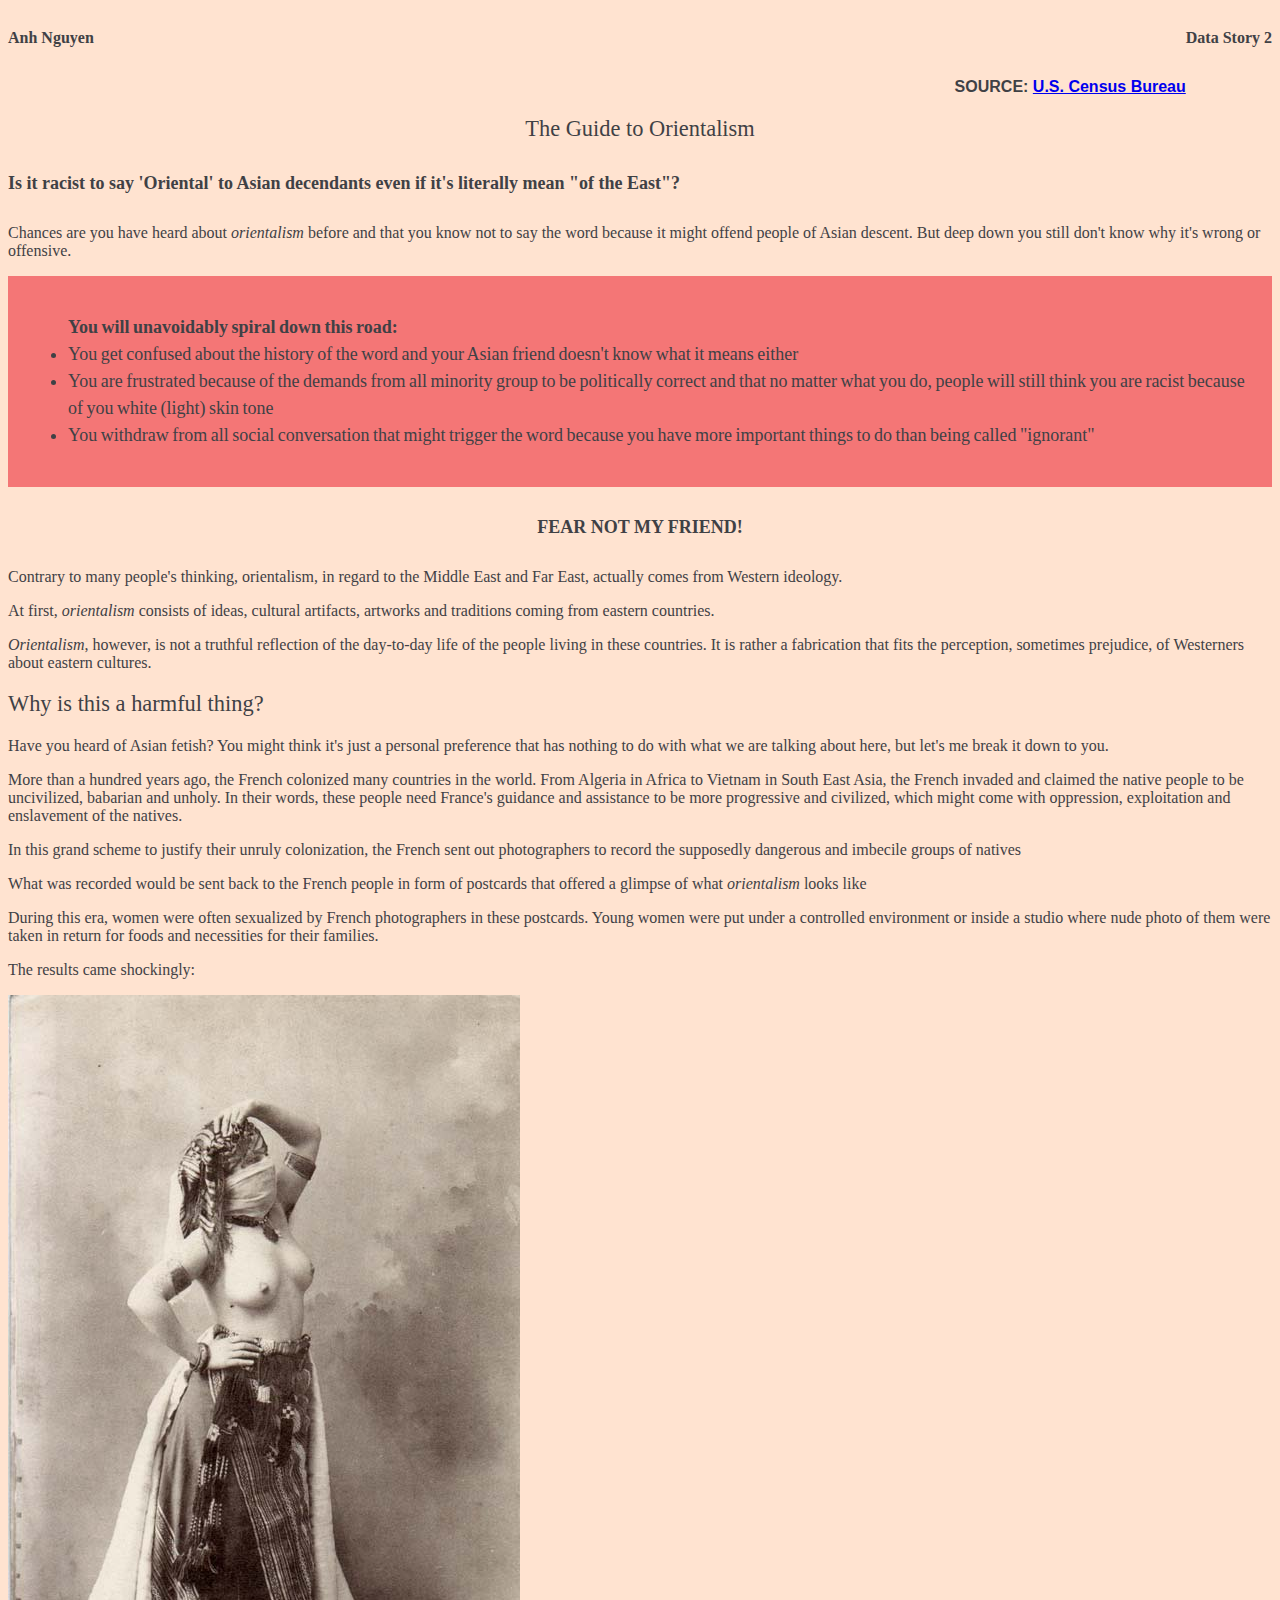
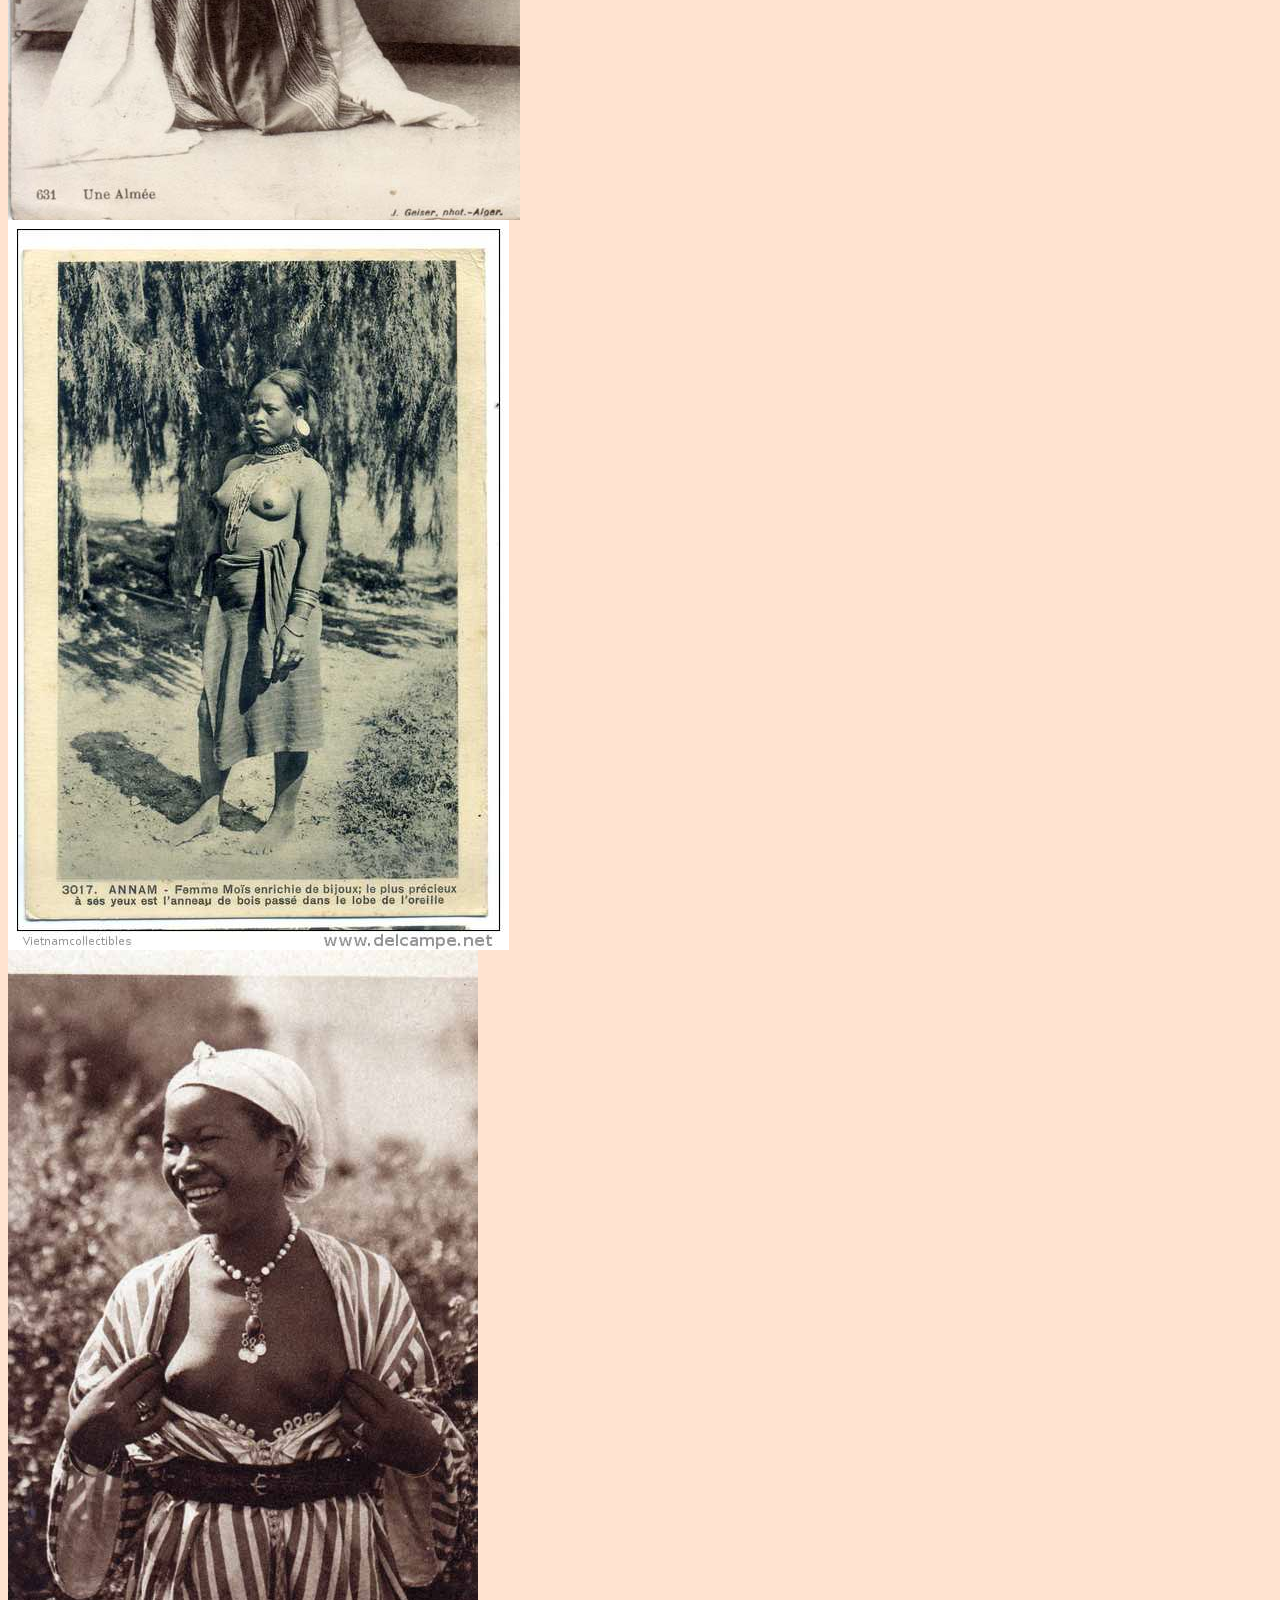
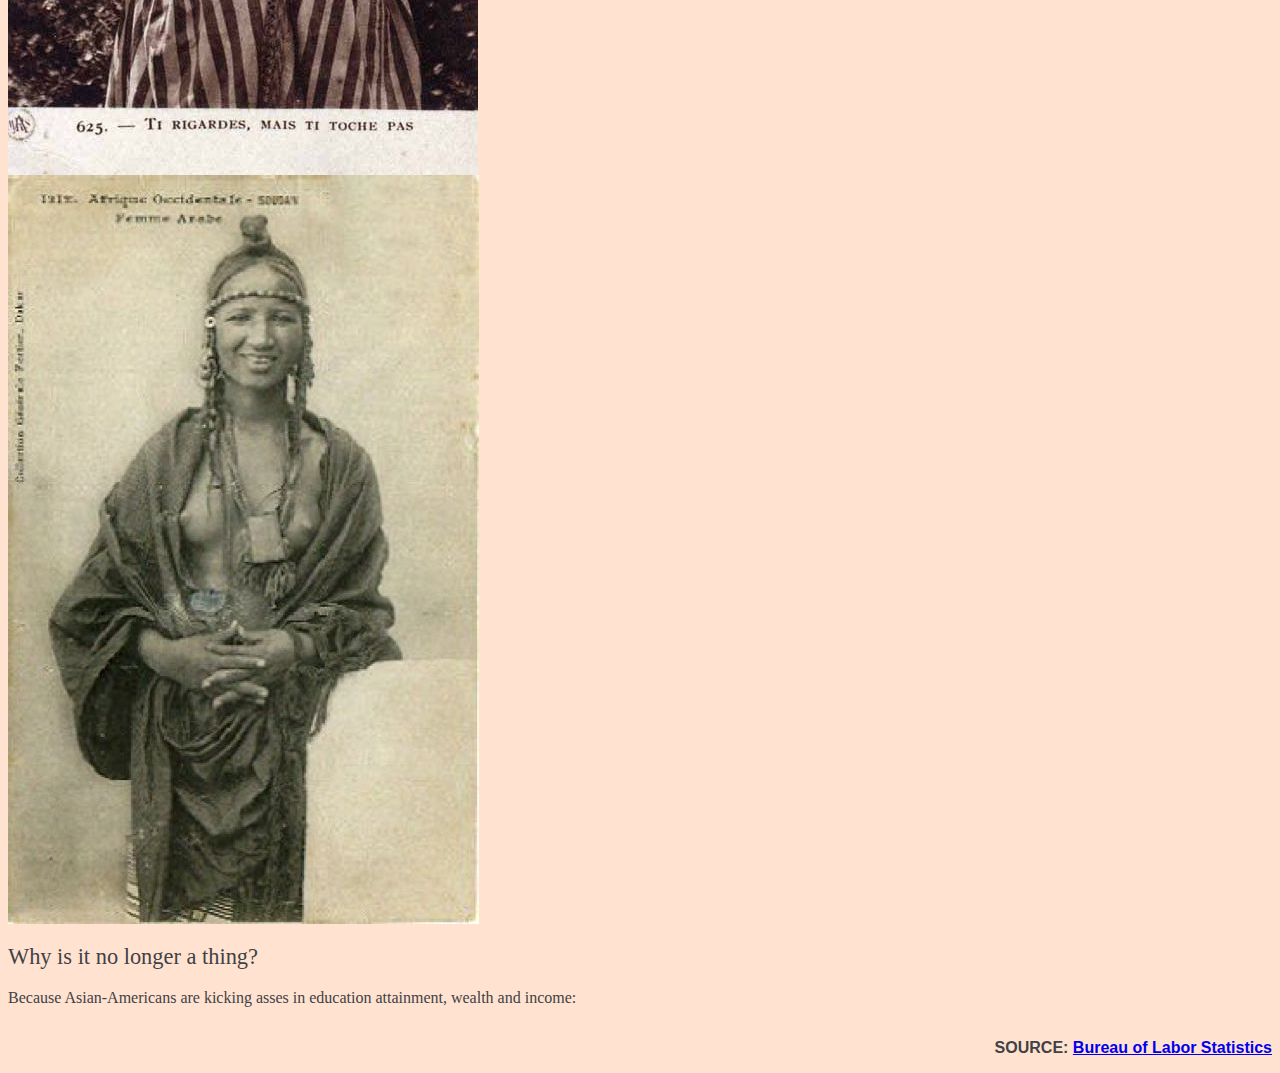
==== data-story-2/index.html @ 0399ee19 "Add files via upload" ====
<head> 
	<title>Anh's Data Story 2</title>
<script src="https://code.jquery.com/jquery-3.1.1.min.js"></script>
<script src="https://code.highcharts.com/highcharts.js"></script>
<script src="https://code.highcharts.com/highcharts-more.js"></script>
<script src="https://code.highcharts.com/modules/exporting.js"></script>

	<style>
		body {
			color: #3f4145;
			background-color: #ffe3d0;}
		h2 {font-family:"Menlo-Regular";
			font-size:1.4em;
			font-weight:500;
			line-height: 28px;}
		ul {font-family:Georgia;
			font-size:18px;
			line-height: 1.5em;
			word-spacing:-1px;}
		.block1 {background-color: #f47676;
				clear:both;
				padding:20px;
				font-size:15px;}
		h5 {font-family:"Menlo-Regular";
			font-size:18px;}
		#byline {float:left;
				margin-top: 0}
		#assignment {float:right;
					margin-top: 0}
		#headline-subhead {
			font-family: "Menlo-Regular"
			padding:10px;

		},
		
		p h4 {font-family: "Menlo-Regular"}
		.source {
			font-family: Arial;
			font-size:16px;
			font-weight: 800;
			float:right;
		},


	</style>
</head>
<body>
	<div id="byline">
		<h4>Anh Nguyen</h4></div>
	<div id="assignment">
		<h4>Data Story 2</h4></div>
	<br>
	<br>
	<div id="chart03"></div>
	<br>
		<p class="source">SOURCE: <a href="https://www.census.gov/prod/cen2010/briefs/c2010br-11.pdf">U.S. Census Bureau</a><p>
	<br>
	<div id="headline-subhead">
		<h2 align="center">The Guide to Orientalism</h2>
		<h5>Is it racist to say 'Oriental' to Asian decendants even if it's literally mean "of the East"?</h5></div>
	<div class="opening"> 
	<p>Chances are you have heard about <i>orientalism</i> before and that you know not to say the word because it might offend people of Asian descent. But deep down you still don't know why it's wrong or offensive.</p></div>
	<div id="chart01">
	</div>
	<div>
		<!--<img src="image/image1.png" width="150" height="150"/></div>--></div>
	
	<!--Chart01 about the make-ups of Asian Americans in the US in 2011 and 2050-->
	<script>
		$(function() {
			var myChart = Highcharts.chart('chart01',{
				chart: {
					polar: true,
					type: 'line',
					backgroundColor: '#ffe3d0',
					align: 'center',
				},
				title: {
					text: 'U.S. Asian-American Population',
					x: -80,
					align: 'center',
					style: {
					fontFamily: 'Menlo-Regular',
					color:'#3f4145',}
				},

				pane: {
					size: '80%'
				},
				xAxis: {
					gridLineColor: '#d87836',
					categories: ['Chinese', 'Filipino','Indian','Vietnamese','Korean','Japanese'],
					tickmarkPlacement: 'on',
					lineWidth:0,
				},
				yAxis: {
					gridLineColor: '#d87836',
					gridLineInterpolation: 'polygon',
					lineWidth: 0,
					min: 0,
				},
				tooltip: {
					shared: true,
					
				},
				legend: {
					align: 'right',
					verticalAlign: 'top',
					y: 70,
					layout: 'vertical'
				},

				credits: {
					enabled:false
				},

				exporting: {
					enabled:false
				},

				series: [{
					name: '2011',
					data: [4010114, 3416840,3183063,1737433,1706822,1304286],
					pointPlacement:'on'},

					{
					name: '2000',
					data: [2700000,2400000,1900000,1200000,1200000,1100000]	
					
					}],


				})})
		</script>


		<script>
		$(function () {

		var myChart03 = Highcharts.chart('chart03', {
    chart: {
        type: 'column',
        backgroundColor: '#ffe3d0',
    },
    title: {
        text: 'U.S. Population Projection 2060',
        style: {
        	fontFamily: 'Menlo-Regular',
			color:'#3f4145',
        }
    },
    xAxis: {
        categories: ['2014', '2060']
    },
    yAxis: {
        min: 0,
        title: {
            text: 'U.S. Demographics',
            max: 100,
            min: 0,
        },
        stackLabels: {
            enabled: true,
            style: {
                fontWeight: 'bold',
                color: (Highcharts.theme && Highcharts.theme.textColor) || 'gray'
            }
        }
    },
    legend: {
        align: 'right',
        x: -30,
        verticalAlign: 'top',
        y: 25,
        floating: true,
        backgroundColor: (Highcharts.theme && Highcharts.theme.background2) || '#ffe3d0',
        borderColor: '#CCC',
        borderWidth: 1,
        shadow: false
    },
    tooltip: {
        headerFormat: '<b>{point.x}</b><br/>',
        pointFormat: '{series.name}: {point.y}<br/>Total: {point.stackTotal}'
    },
    plotOptions: {
        column: {
            stacking: 'normal',
            dataLabels: {
                enabled: true,
                color: (Highcharts.theme && Highcharts.theme.dataLabelsColor) || 'white'
            }
        }
    },
    credits: {
					enabled:false
				},

				exporting: {
					enabled:false
				},
    series: [{
        name: 'White',
        data: [62.2, 43.6]
    }, {
        name: 'Black',
        data: [13.2,14.3]
    }, {
        name: 'Asian',
        data: [5.4,9.3]
    }, {
    	name: 'Hispanic',
    	data: [15.3,24.9]
    }, {
    	name: 'Others',
    	data: [3.9,7.9]
    }]
})});
		
	</script>

	<div class="block1">
	<ul> <strong>You will unavoidably spiral down this road:</strong>
		<li>You get confused about the history of the word and your Asian friend doesn't know what it means either</li>
		<li>You are frustrated because of the demands from all minority group to be politically correct and that no matter what you do, people will still think you are racist because of you white (light) skin tone</li>
		<li>You withdraw from all social conversation that might trigger the word because you have more important things to do than being called "ignorant"</li>
	</ul></div>
	<h5 align="center">FEAR NOT MY FRIEND!</h5>
	<p>Contrary to many people's thinking, orientalism, in regard to the Middle East and Far East, actually comes from Western ideology.<p>
	<div class="map"></div>
	<p>At first, <i>orientalism</i> consists of ideas, cultural artifacts, artworks and traditions coming from eastern countries.</p>
	<p><i>Orientalism</i>, however, is not a truthful reflection of the day-to-day life of the people living in these countries. It is rather a fabrication that fits the perception, sometimes prejudice, of Westerners about eastern cultures.</p>
	<h2>Why is this a harmful thing?</h2>
	<p>Have you heard of Asian fetish? You might think it's just a personal preference that has nothing to do with what we are talking about here, but let's me break it down to you.</p>
	<p>More than a hundred years ago, the French colonized many countries in the world. From Algeria in Africa to Vietnam in South East Asia, the French invaded and claimed the native people to be uncivilized, babarian and unholy. In their words, these people need France's guidance and assistance to be more progressive and civilized, which might come with oppression, exploitation and enslavement of the natives.</p>
	<p>In this grand scheme to justify their unruly colonization, the French sent out photographers to record the supposedly dangerous and imbecile groups of natives</p>
	<p>What was recorded would be sent back to the French people in form of postcards that offered a glimpse of what <i>orientalism</i> looks like</p>
	<p>During this era, women were often sexualized by French photographers in these postcards. Young women were put under a controlled environment or inside a studio where nude photo of them were taken in return for foods and necessities for their families.</p>
	<p>The results came shockingly:</p>
	<div id="photo1">
		<img src="image/image01.jpg"/>
	</div>
	<div id="photo2">
		<img src="image/image02.jpg"/>
	</div>
	<div id="photo3">
		<image src="image/image03.jpg"/>
	</div>
	<div id="photo4">
		<image src="image/image04.jpg"/>
	</div>
	<h2>Why is it no longer a thing?</h2>
	<p>Because Asian-Americans are kicking asses in education attainment, wealth and income:</p>
	<div id="chart02"></div>
	<script>
		$(function () {
			var myChart02 = Highcharts.chart('chart02', {
				chart: {
					zoomType: 'xy',
					backgroundColor: '#ffe3d0',
				},
				title: {
					text: ' Median weekly earnings of full-time wage and salary workers, 2015-2016 annual averages & poverty rate by race group',
					style: {
					fontFamily: 'Menlo-Regular',
					color:'#3f4145',}
				},
				subtitle: {
					text: 'Souce: Bureau of Labor Statistics',
				},
				xAxis: [{
					categories: ['White', 'Black', 'Asian', 'Hispanic'],
					crosshair: true,
				}], 
				yAxis: [{//Prime yAxis
					labels: {
						format: '{value}%', 
						style: {
							color: Highcharts.getOptions().colors[1]
						}
					}, 
						title: {
							text: 'Poverty rate',
							
					}
					},

					{//Secondary Axis
					title: {
						text: 'Income',
					},
					labels: {
						format: '$$${value}',
						style: {
							color: Highcharts.getOptions().colors[0]
						}
					},
					opposite: true,
					}],
					tooltip: { 
						shared: true,
					},
					legend: {
						layout: 'vertical',
						align: 'left',
						x: 120,
						verticalAlign: 'top',
						y: 100,
						floating: true,
						backbroundColor: (Highcharts.theme && Highcharts.theme.legendBackgroundColor)||'#ffffff'
					},
					credits: {
					enabled:false
				},

				exporting: {
					enabled:false
				},
					series: [{
						name: 'Income',
						type: 'column',
						yAxis: 1,
						data: [835,641,993,604],
						tooltip: {
							valuePrefix: '$',
						}
					},{
						name: 'Poverty rate',
						type: 'spline',
						data: [9.4,25.8,12.5,25.3],
						tooltip: {
							valueSuffix: '%',
						}
					}]

				})
			
		})
	</script>
<p class="source">SOURCE: <a href="https://www.bls.gov/news.release/union2.t02.htm">Bureau of Labor Statistics</a></p>


	






</body>
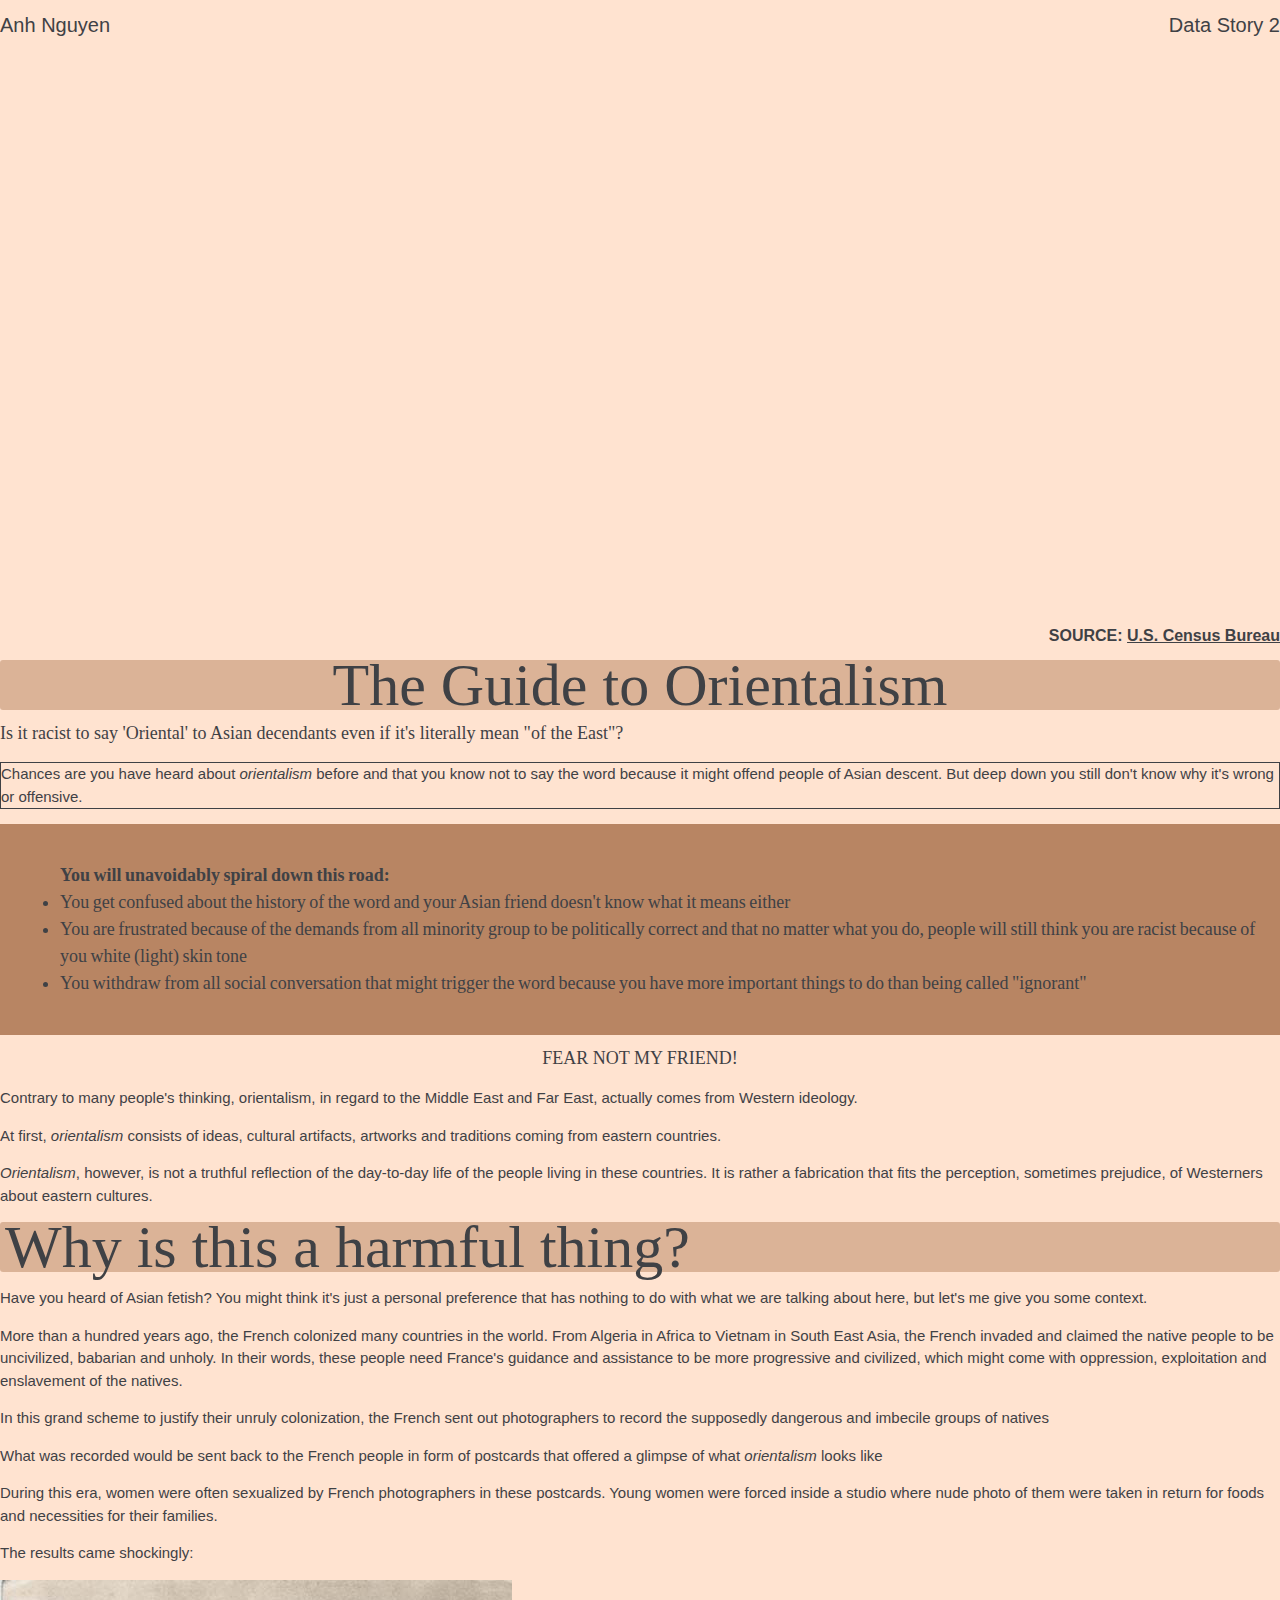
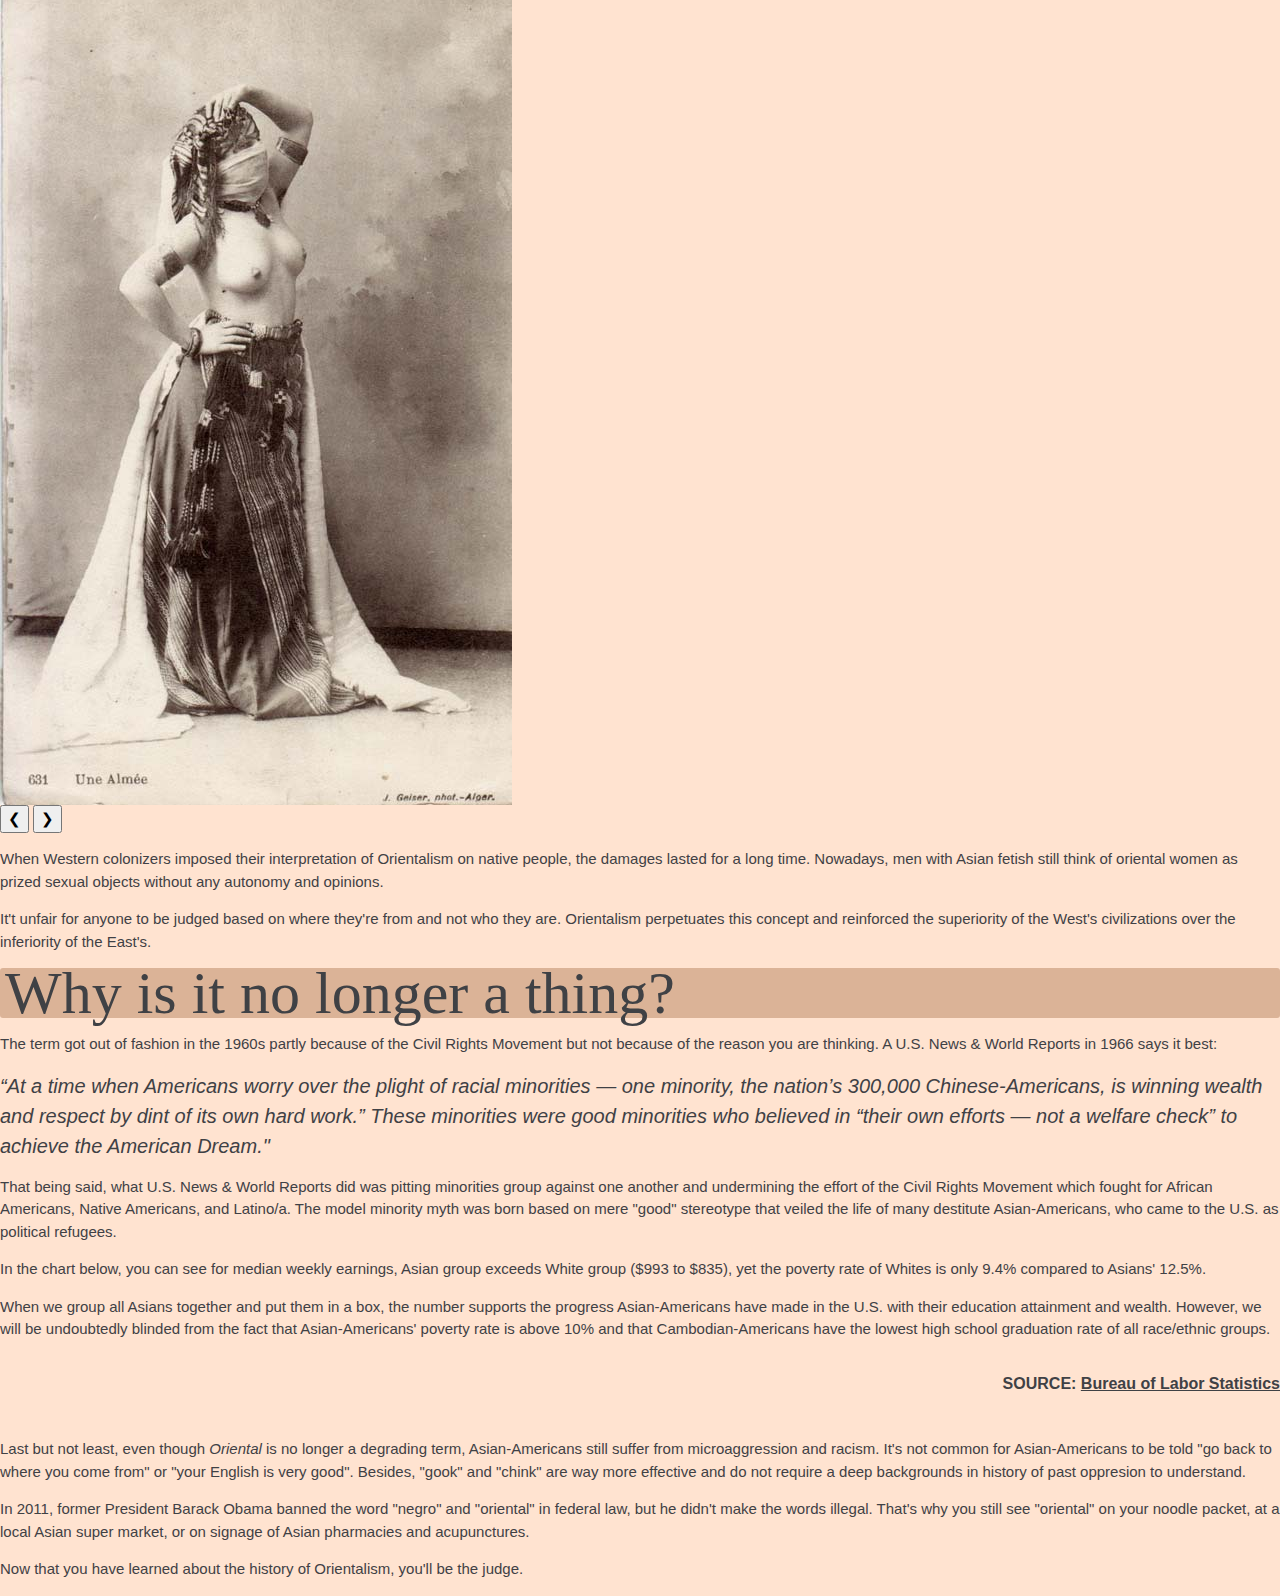
==== commit be527dd6: "Final version" ====
--- a/data-story-2/index.html
+++ b/data-story-2/index.html
@@ -5,19 +5,25 @@
 <script src="https://code.highcharts.com/highcharts-more.js"></script>
 <script src="https://code.highcharts.com/modules/exporting.js"></script>
 
+<meta name="viewport" content="width=device-width, initial-scale=1">
+<link rel="stylesheet" href="https://www.w3schools.com/w3css/4/w3.css">
+
 	<style>
 		body {
 			color: #3f4145;
 			background-color: #ffe3d0;}
 		h2 {font-family:"Menlo-Regular";
-			font-size:1.4em;
+			font-size:4em;
 			font-weight:500;
-			line-height: 28px;}
+			line-height: 40px;
+			background-color:#dbb397;
+			padding:5px;border-radius:3px;
+			}
 		ul {font-family:Georgia;
 			font-size:18px;
 			line-height: 1.5em;
 			word-spacing:-1px;}
-		.block1 {background-color: #f47676;
+		.block1 {background-color: #b88563;
 				clear:both;
 				padding:20px;
 				font-size:15px;}
@@ -28,10 +34,13 @@
 		#assignment {float:right;
 					margin-top: 0}
 		#headline-subhead {
-			font-family: "Menlo-Regular"
-			padding:10px;
+			font-family: "Menlo-Regular";
 
 		},
+		.mySlides {
+			width:40%;
+			align-content: center;
+		}
 		
 		p h4 {font-family: "Menlo-Regular"}
 		.source {
@@ -51,7 +60,9 @@
 		<h4>Data Story 2</h4></div>
 	<br>
 	<br>
-	<div id="chart03"></div>
+	<div id="chart03", style="min-width: 40%; height: 60%; margin: 0 auto">
+		
+	</div>
 	<br>
 		<p class="source">SOURCE: <a href="https://www.census.gov/prod/cen2010/briefs/c2010br-11.pdf">U.S. Census Bureau</a><p>
 	<br>
@@ -59,8 +70,8 @@
 		<h2 align="center">The Guide to Orientalism</h2>
 		<h5>Is it racist to say 'Oriental' to Asian decendants even if it's literally mean "of the East"?</h5></div>
 	<div class="opening"> 
-	<p>Chances are you have heard about <i>orientalism</i> before and that you know not to say the word because it might offend people of Asian descent. But deep down you still don't know why it's wrong or offensive.</p></div>
-	<div id="chart01">
+	<p class="right", style="border: 1px solid">Chances are you have heard about <i>orientalism</i> before and that you know not to say the word because it might offend people of Asian descent. But deep down you still don't know why it's wrong or offensive.</p></div>
+	<div id="chart01", class="left">
 	</div>
 	<div>
 		<!--<img src="image/image1.png" width="150" height="150"/></div>--></div>
@@ -73,7 +84,6 @@
 					polar: true,
 					type: 'line',
 					backgroundColor: '#ffe3d0',
-					align: 'center',
 				},
 				title: {
 					text: 'U.S. Asian-American Population',
@@ -143,7 +153,7 @@
         backgroundColor: '#ffe3d0',
     },
     title: {
-        text: 'U.S. Population Projection 2060',
+        text: 'U.S. Demographics Projection 2014-2060',
         style: {
         	fontFamily: 'Menlo-Regular',
 			color:'#3f4145',
@@ -155,7 +165,7 @@
     yAxis: {
         min: 0,
         title: {
-            text: 'U.S. Demographics',
+            text: '%',
             max: 100,
             min: 0,
         },
@@ -224,32 +234,54 @@
 		<li>You are frustrated because of the demands from all minority group to be politically correct and that no matter what you do, people will still think you are racist because of you white (light) skin tone</li>
 		<li>You withdraw from all social conversation that might trigger the word because you have more important things to do than being called "ignorant"</li>
 	</ul></div>
-	<h5 align="center">FEAR NOT MY FRIEND!</h5>
+	<h5 align="center", style="padding:12px background-color:#ffe3d0",>FEAR NOT MY FRIEND!</h5>
 	<p>Contrary to many people's thinking, orientalism, in regard to the Middle East and Far East, actually comes from Western ideology.<p>
 	<div class="map"></div>
 	<p>At first, <i>orientalism</i> consists of ideas, cultural artifacts, artworks and traditions coming from eastern countries.</p>
 	<p><i>Orientalism</i>, however, is not a truthful reflection of the day-to-day life of the people living in these countries. It is rather a fabrication that fits the perception, sometimes prejudice, of Westerners about eastern cultures.</p>
 	<h2>Why is this a harmful thing?</h2>
-	<p>Have you heard of Asian fetish? You might think it's just a personal preference that has nothing to do with what we are talking about here, but let's me break it down to you.</p>
+	<p>Have you heard of Asian fetish? You might think it's just a personal preference that has nothing to do with what we are talking about here, but let's me give you some context.</p>
 	<p>More than a hundred years ago, the French colonized many countries in the world. From Algeria in Africa to Vietnam in South East Asia, the French invaded and claimed the native people to be uncivilized, babarian and unholy. In their words, these people need France's guidance and assistance to be more progressive and civilized, which might come with oppression, exploitation and enslavement of the natives.</p>
 	<p>In this grand scheme to justify their unruly colonization, the French sent out photographers to record the supposedly dangerous and imbecile groups of natives</p>
 	<p>What was recorded would be sent back to the French people in form of postcards that offered a glimpse of what <i>orientalism</i> looks like</p>
-	<p>During this era, women were often sexualized by French photographers in these postcards. Young women were put under a controlled environment or inside a studio where nude photo of them were taken in return for foods and necessities for their families.</p>
+	<p>During this era, women were often sexualized by French photographers in these postcards. Young women were forced inside a studio where nude photo of them were taken in return for foods and necessities for their families.</p>
 	<p>The results came shockingly:</p>
-	<div id="photo1">
-		<img src="image/image01.jpg"/>
-	</div>
-	<div id="photo2">
-		<img src="image/image02.jpg"/>
-	</div>
-	<div id="photo3">
-		<image src="image/image03.jpg"/>
-	</div>
-	<div id="photo4">
-		<image src="image/image04.jpg"/>
-	</div>
+	
+		<img class="mySlides" src="image/image01.jpg"/>
+		<img class="mySlides" src="image/image02.jpg"/>
+		<img class="mySlides" src="image/image03.jpg"/>
+		<img class="mySlides" src="image/image04.jpg"/>
+	
+	<button class="button-left" onclick="plusDivs(-1)">&#10094;</button>
+<button class="button-right" onclick="plusDivs(+1)">&#10095;</button>
+<script>
+	var slideIndex = 1;
+showDivs(slideIndex);
+
+function plusDivs(n) {
+    showDivs(slideIndex += n);
+}
+
+function showDivs(n) {
+    var i;
+    var x = document.getElementsByClassName("mySlides");
+    if (n > x.length) {slideIndex = 1} 
+    if (n < 1) {slideIndex = x.length} ;
+    for (i = 0; i < x.length; i++) {
+        x[i].style.display = "none"; 
+    }
+    x[slideIndex-1].style.display = "block"; 
+}
+
+</script>
+<p>When Western colonizers imposed their interpretation of Orientalism on native people, the damages lasted for a long time. Nowadays, men with Asian fetish still think of oriental women as prized sexual objects without any autonomy and opinions.<p>
+<p>It't unfair for anyone to be judged based on where they're from and not who they are. Orientalism perpetuates this concept and reinforced the superiority of the West's civilizations over the inferiority of the East's.</p>
 	<h2>Why is it no longer a thing?</h2>
-	<p>Because Asian-Americans are kicking asses in education attainment, wealth and income:</p>
+	<p>The term got out of fashion in the 1960s partly because of the Civil Rights Movement but not because of the reason you are thinking. A U.S. News & World Reports in 1966 says it best:</p>
+	<h4><i>“At a time when Americans worry over the plight of racial minorities — one minority, the nation’s 300,000 Chinese-Americans, is winning wealth and respect by dint of its own hard work.” These minorities were good minorities who believed in “their own efforts — not a welfare check” to achieve the American Dream."</i></h4>
+	<p>That being said, what U.S. News & World Reports did was pitting minorities group against one another and undermining the effort of the Civil Rights Movement which fought for African Americans, Native Americans, and Latino/a. The model minority myth was born based on mere "good" stereotype that veiled the life of many destitute Asian-Americans, who came to the U.S. as political refugees.</p>
+	<p>In the chart below, you can see for median weekly earnings, Asian group exceeds White group ($993 to $835), yet the poverty rate of Whites is only 9.4% compared to Asians' 12.5%.</p>
+	<p>When we group all Asians together and put them in a box, the number supports the progress Asian-Americans have made in the U.S. with their education attainment and wealth. However, we will be undoubtedly blinded from the fact that Asian-Americans' poverty rate is above 10% and that Cambodian-Americans have the lowest high school graduation rate of all race/ethnic groups. 
 	<div id="chart02"></div>
 	<script>
 		$(function () {
@@ -337,7 +369,12 @@
 		})
 	</script>
 <p class="source">SOURCE: <a href="https://www.bls.gov/news.release/union2.t02.htm">Bureau of Labor Statistics</a></p>
-
+<br>
+<br>
+<br>
+<p>Last but not least, even though <i>Oriental</i> is no longer a degrading term, Asian-Americans still suffer from microaggression and racism. It's not common for Asian-Americans to be told "go back to where you come from" or "your English is very good". Besides, "gook" and "chink" are way more effective and do not require a deep backgrounds in history of past oppresion to understand.</p>
+<p>In 2011, former President Barack Obama banned the word "negro" and "oriental" in federal law, but he didn't make the words illegal. That's why you still see "oriental" on your noodle packet, at a local Asian super market, or on signage of Asian pharmacies and acupunctures.</p>
+<p> Now that you have learned about the history of Orientalism, you'll be the judge.</p>
 
 	
 
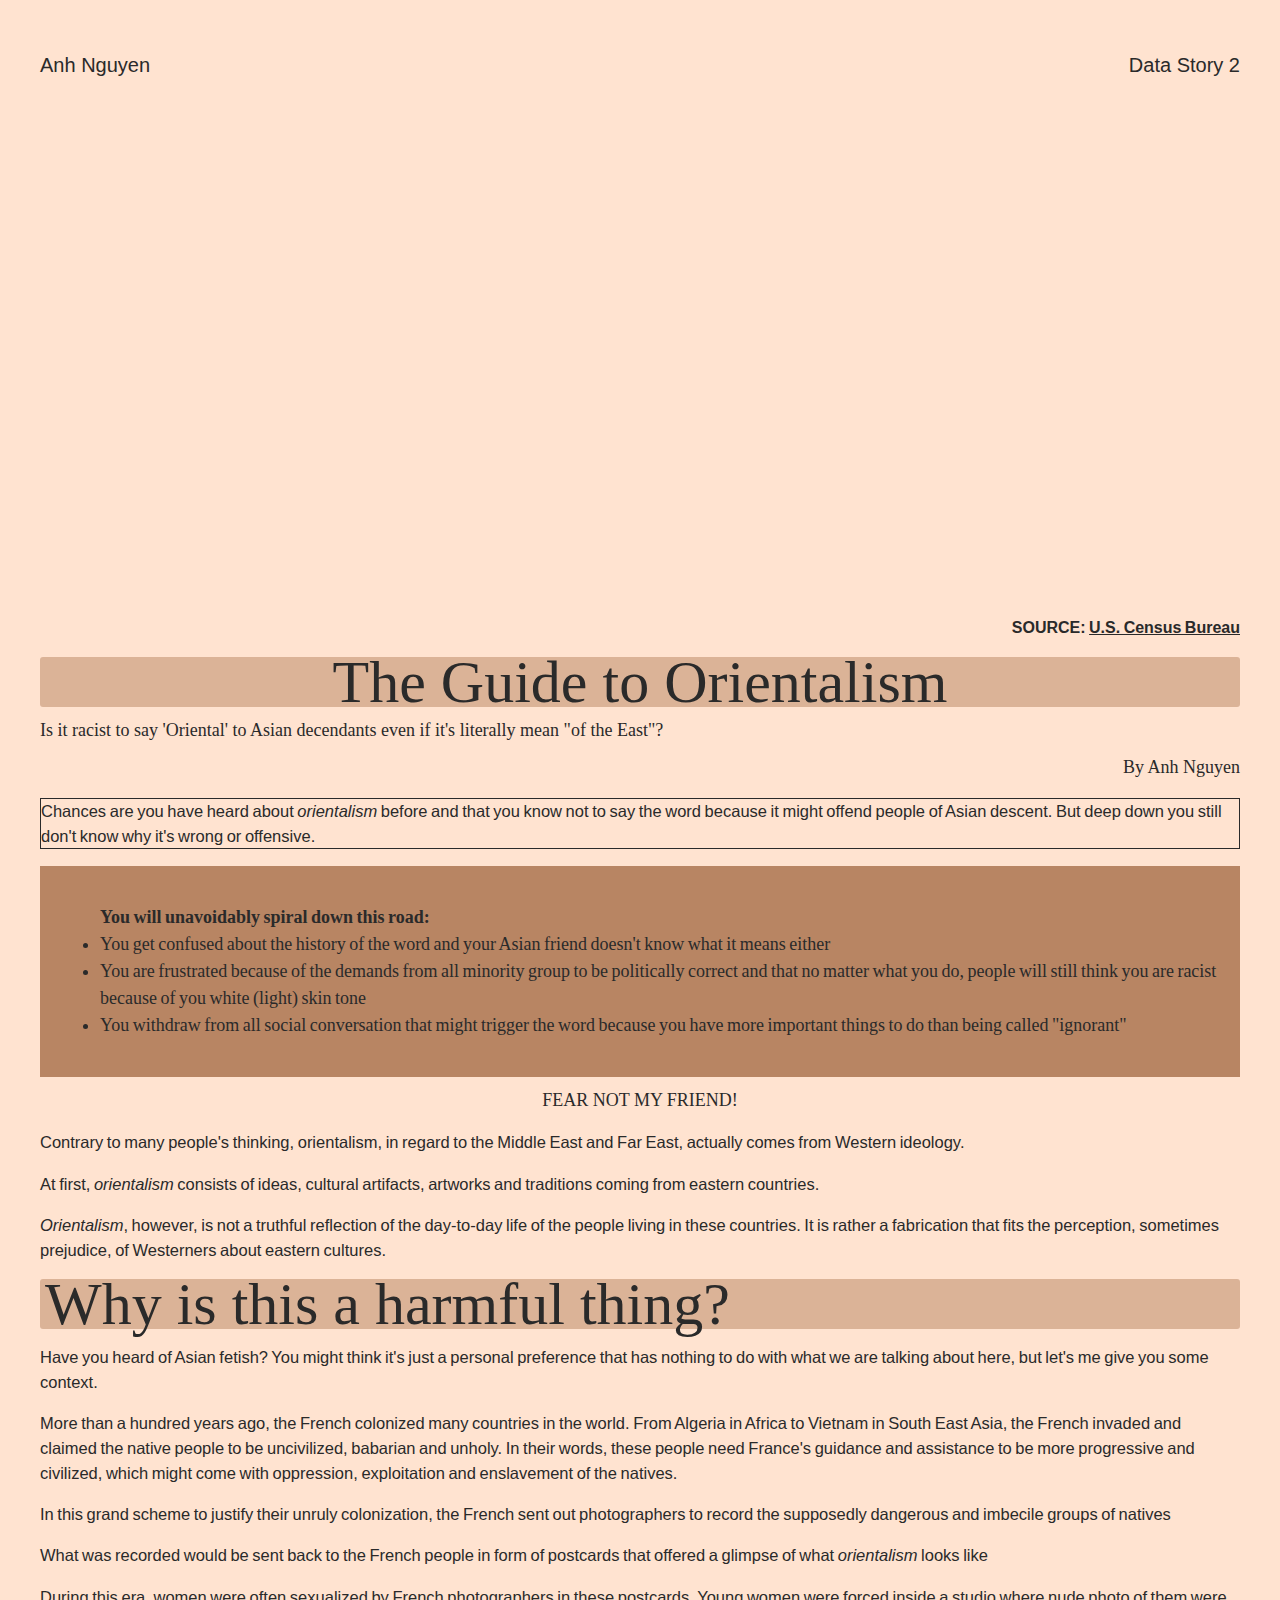
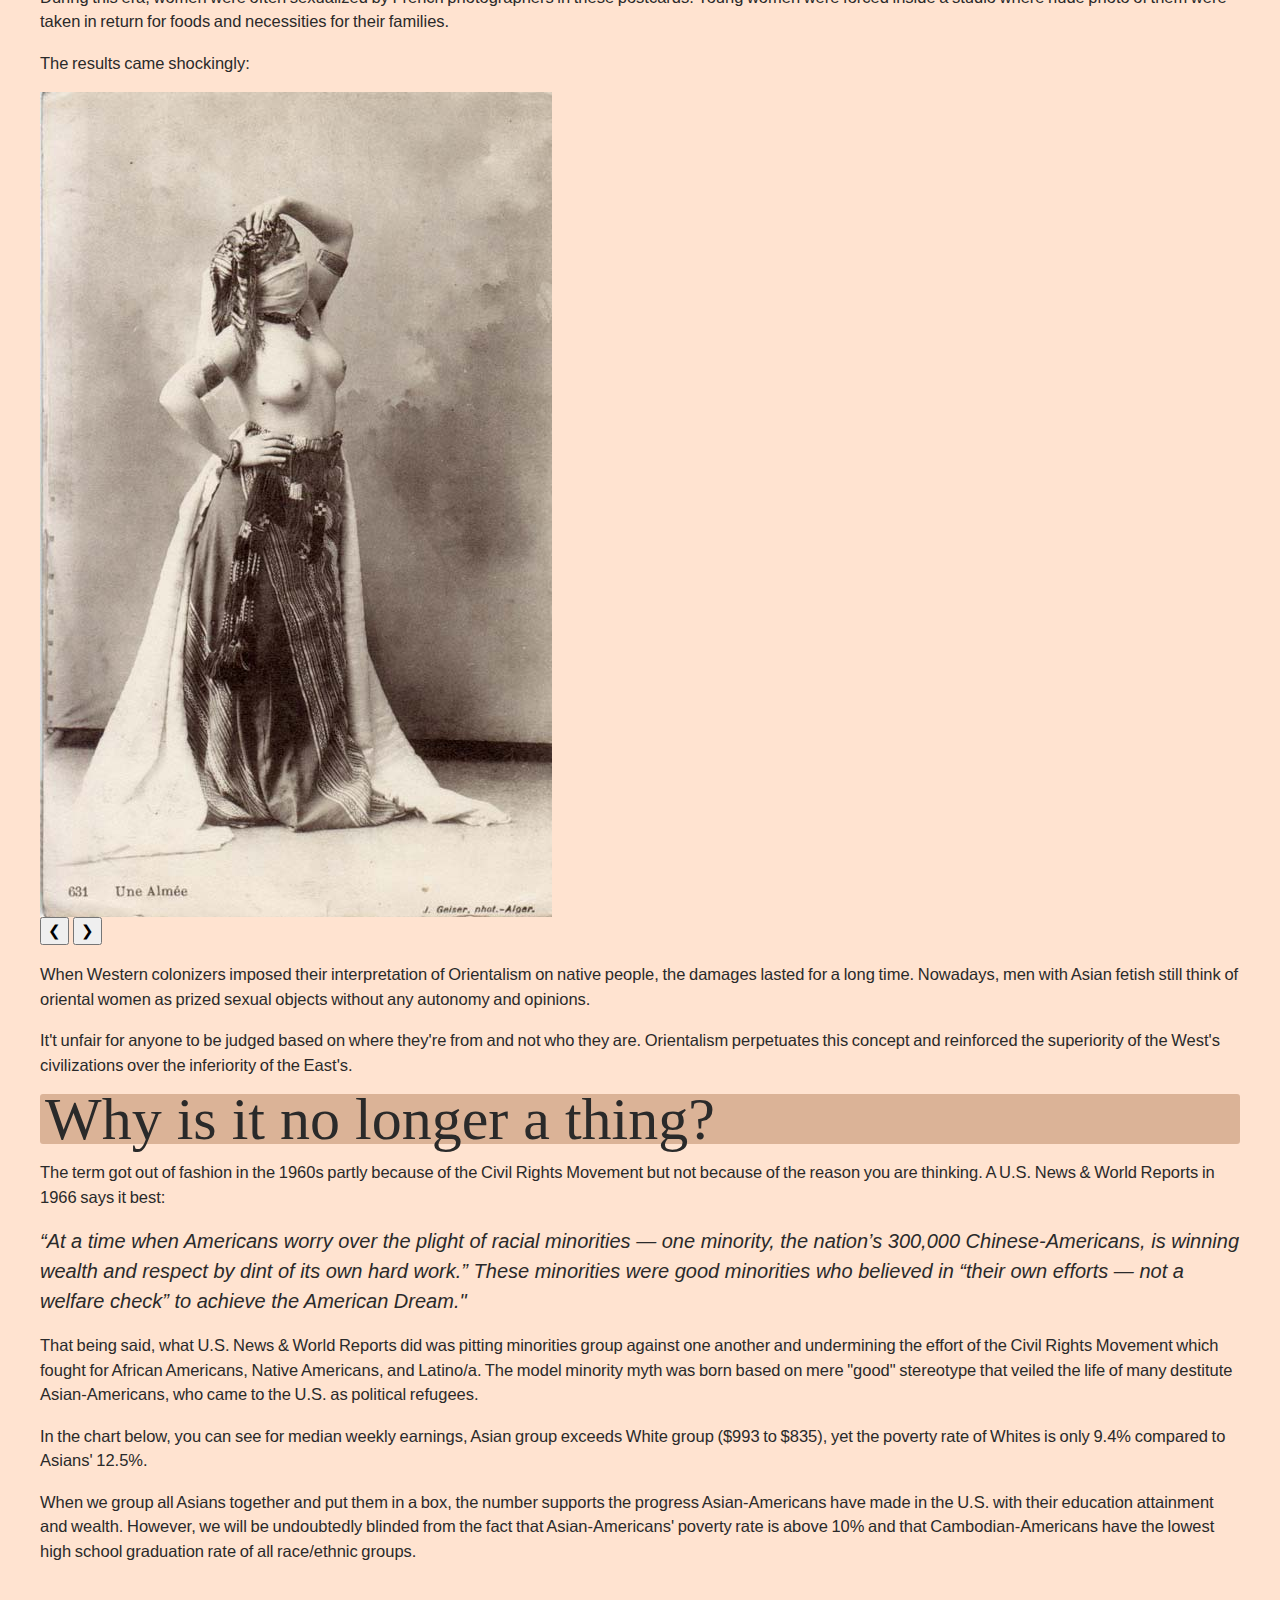
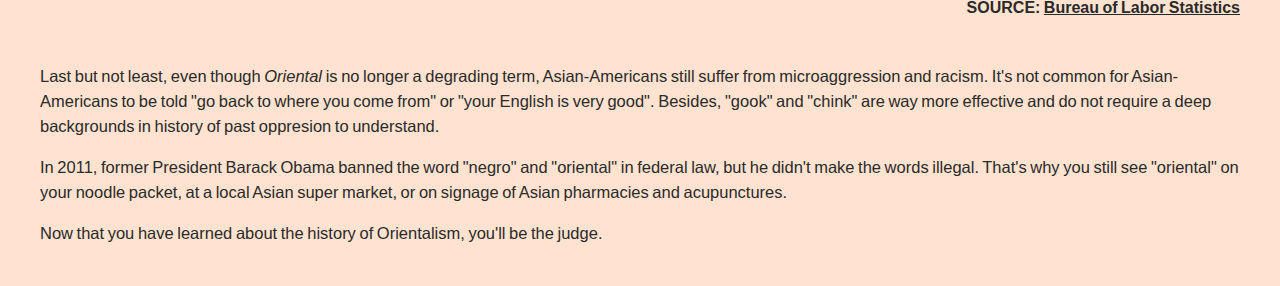
==== commit b010dd93: "Update index.html" ====
--- a/data-story-2/index.html
+++ b/data-story-2/index.html
@@ -9,9 +9,23 @@
 <link rel="stylesheet" href="https://www.w3schools.com/w3css/4/w3.css">
 
 	<style>
-		body {
-			color: #3f4145;
-			background-color: #ffe3d0;}
+	@font-face {font-family:"Franklin Bold"; 
+		src:url(fonts/ITCFranklinGothicStd-Med.otf);}
+		@font-face {font-family:"Franklin Light";
+		src:url(fonts/franklin-gothic-light.ttf);}
+		body {margin:40px;
+			color:#2a2a2a;
+			background-color:#ffe3d0}
+		h1 {font-family:"Franklin Bold", Helvetica, Arial, sans-serif;
+			font-size:1.8em;
+			font-weight:800;}
+		p 
+			{font-family:"Franklin Light", Helvetica, Arial, sans-serif;
+			font-size:1.1em;
+			line-height:1.5em;
+			word-spacing:-1px;}
+
+	
 		h2 {font-family:"Menlo-Regular";
 			font-size:4em;
 			font-weight:500;
@@ -66,9 +80,11 @@
 	<br>
 		<p class="source">SOURCE: <a href="https://www.census.gov/prod/cen2010/briefs/c2010br-11.pdf">U.S. Census Bureau</a><p>
 	<br>
+	
 	<div id="headline-subhead">
 		<h2 align="center">The Guide to Orientalism</h2>
 		<h5>Is it racist to say 'Oriental' to Asian decendants even if it's literally mean "of the East"?</h5></div>
+		<h5 align="right"> By Anh Nguyen </h6>
 	<div class="opening"> 
 	<p class="right", style="border: 1px solid">Chances are you have heard about <i>orientalism</i> before and that you know not to say the word because it might offend people of Asian descent. But deep down you still don't know why it's wrong or offensive.</p></div>
 	<div id="chart01", class="left">
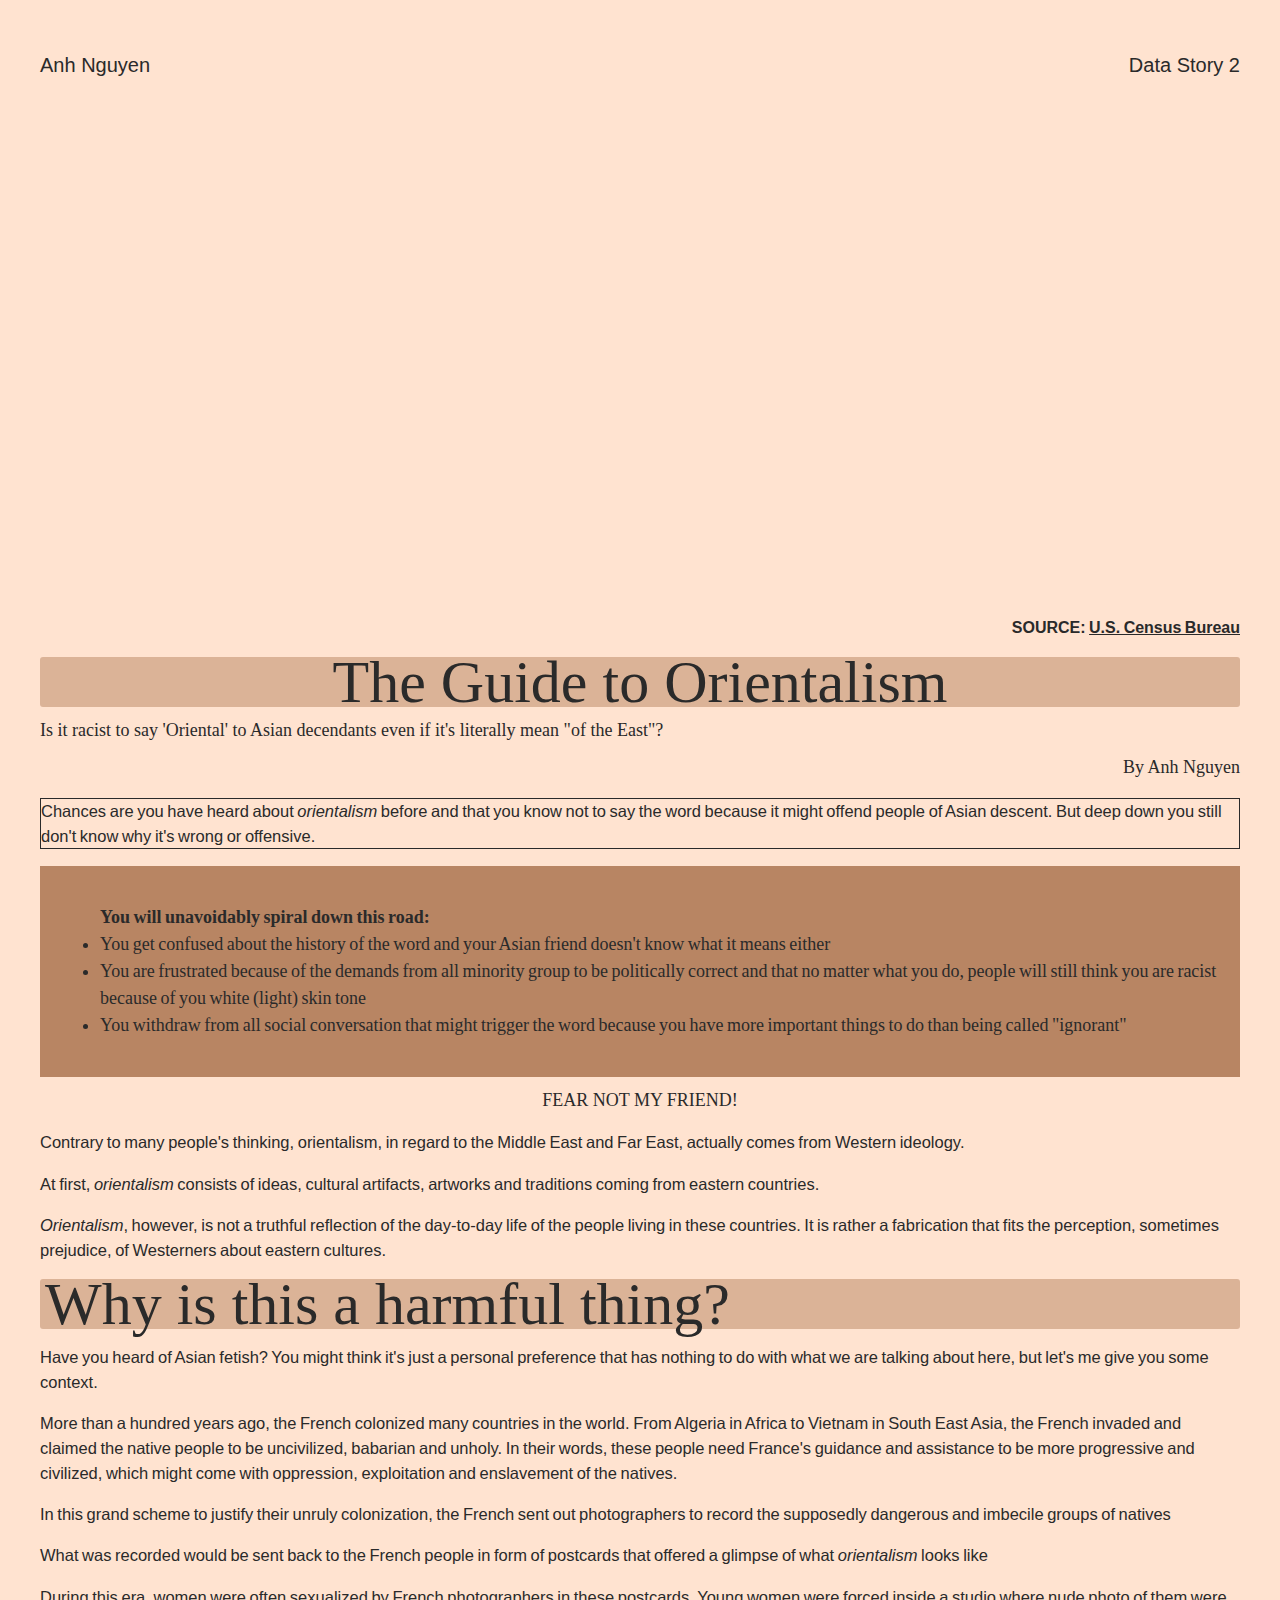
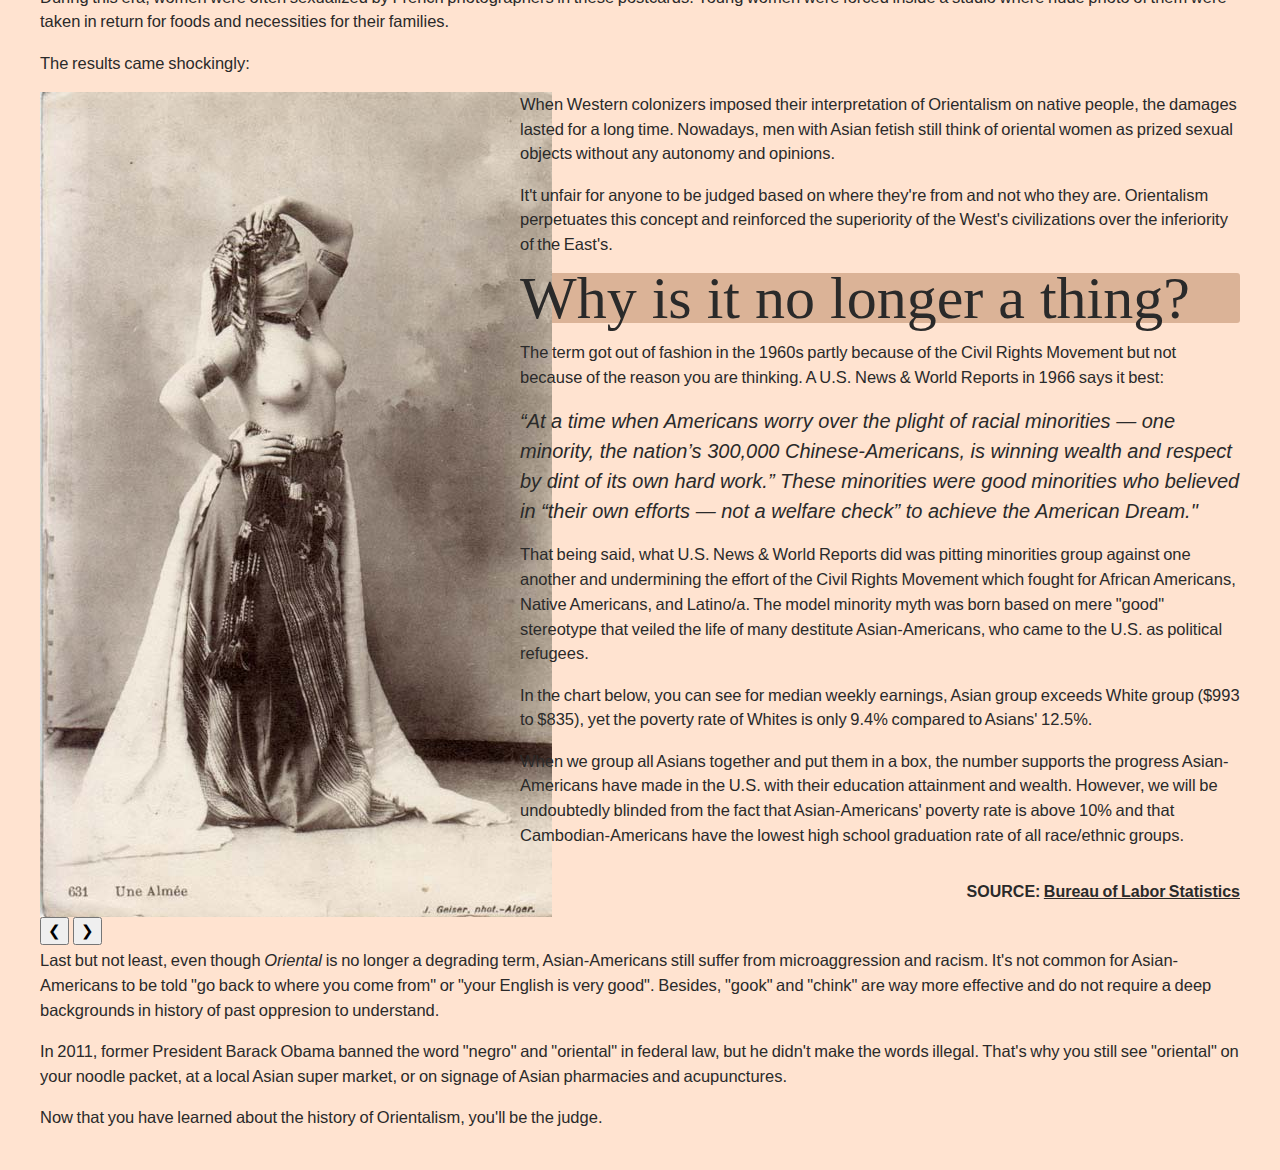
==== commit e6c7a644: "Update index.html" ====
--- a/data-story-2/index.html
+++ b/data-story-2/index.html
@@ -63,6 +63,13 @@
 			font-weight: 800;
 			float:right;
 		},
+		img {
+			width:50%;
+		}
+		.slideshow {
+			width:40%;
+			float:left;
+		}
 
 
 	</style>
@@ -80,7 +87,7 @@
 	<br>
 		<p class="source">SOURCE: <a href="https://www.census.gov/prod/cen2010/briefs/c2010br-11.pdf">U.S. Census Bureau</a><p>
 	<br>
-	
+
 	<div id="headline-subhead">
 		<h2 align="center">The Guide to Orientalism</h2>
 		<h5>Is it racist to say 'Oriental' to Asian decendants even if it's literally mean "of the East"?</h5></div>
@@ -262,7 +269,7 @@
 	<p>What was recorded would be sent back to the French people in form of postcards that offered a glimpse of what <i>orientalism</i> looks like</p>
 	<p>During this era, women were often sexualized by French photographers in these postcards. Young women were forced inside a studio where nude photo of them were taken in return for foods and necessities for their families.</p>
 	<p>The results came shockingly:</p>
-	
+	<div class="slideshow">	
 		<img class="mySlides" src="image/image01.jpg"/>
 		<img class="mySlides" src="image/image02.jpg"/>
 		<img class="mySlides" src="image/image03.jpg"/>
@@ -290,6 +297,7 @@
 }
 
 </script>
+</div>
 <p>When Western colonizers imposed their interpretation of Orientalism on native people, the damages lasted for a long time. Nowadays, men with Asian fetish still think of oriental women as prized sexual objects without any autonomy and opinions.<p>
 <p>It't unfair for anyone to be judged based on where they're from and not who they are. Orientalism perpetuates this concept and reinforced the superiority of the West's civilizations over the inferiority of the East's.</p>
 	<h2>Why is it no longer a thing?</h2>
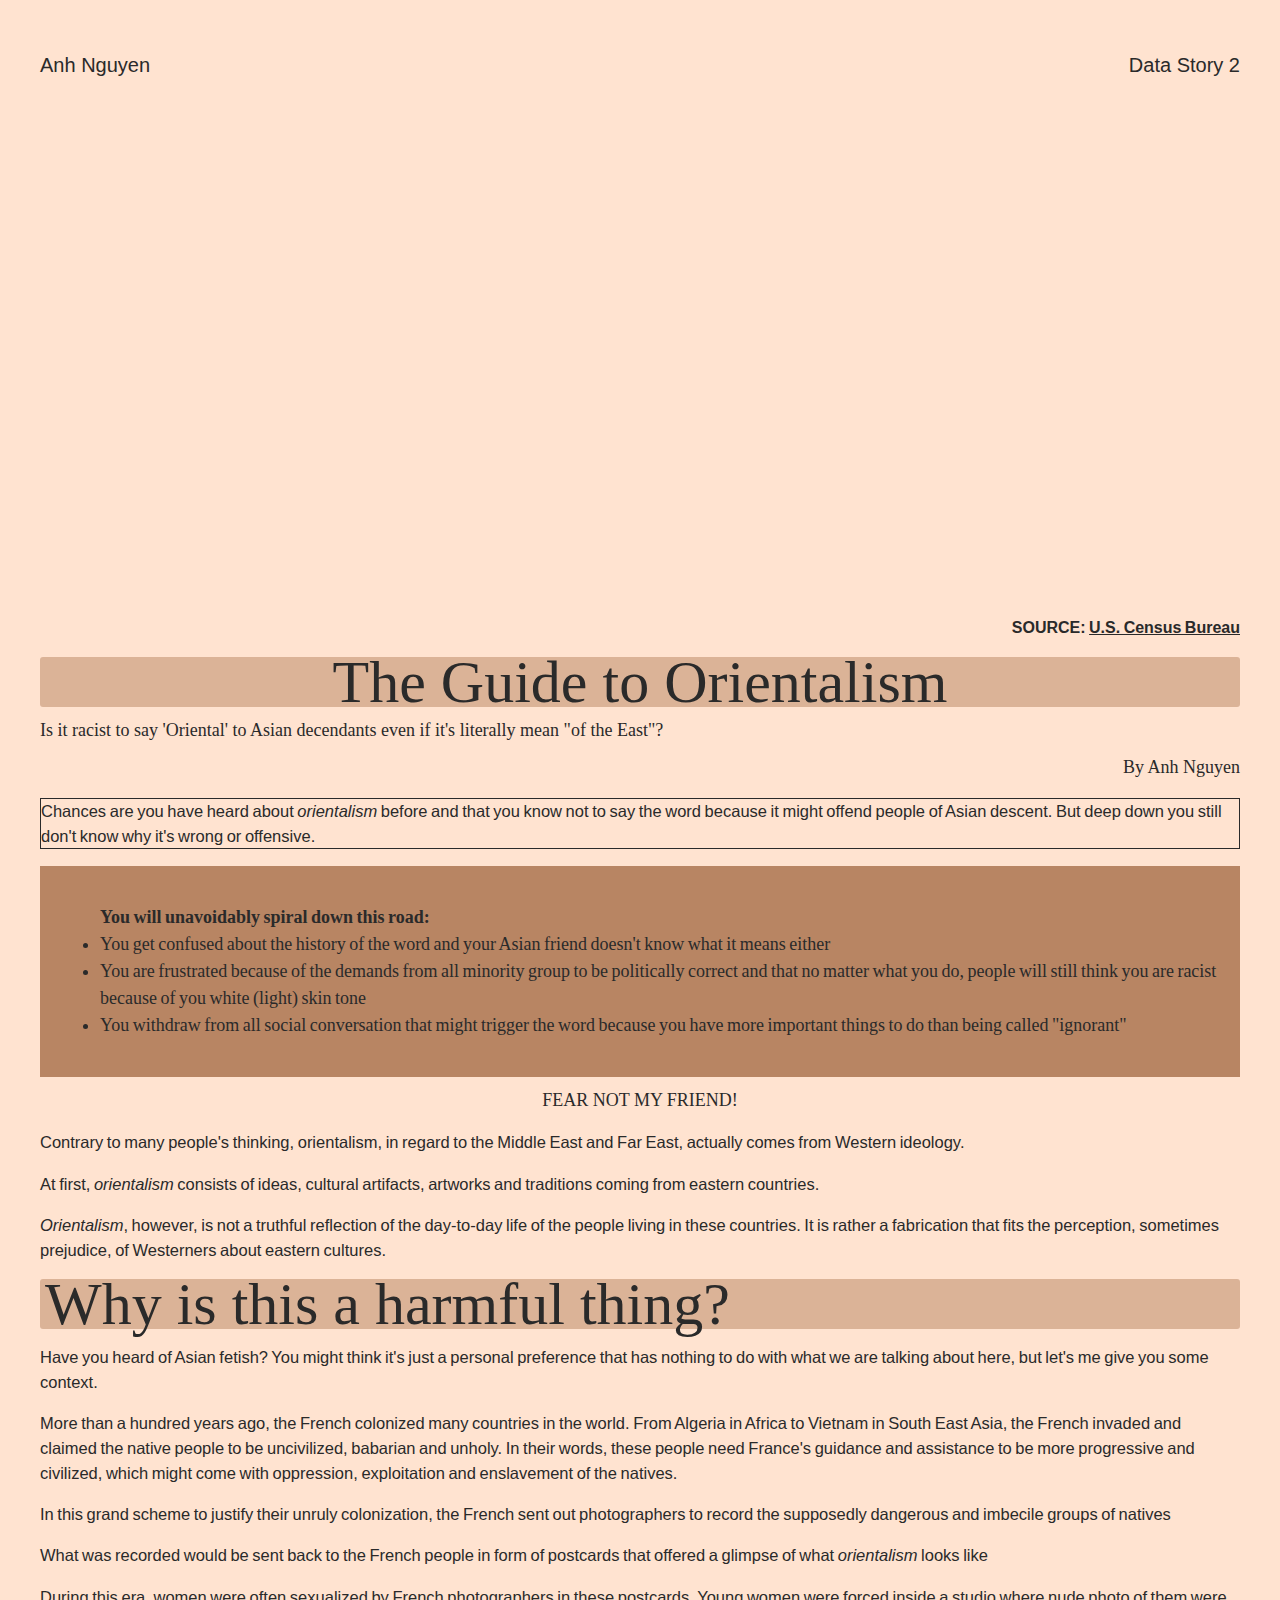
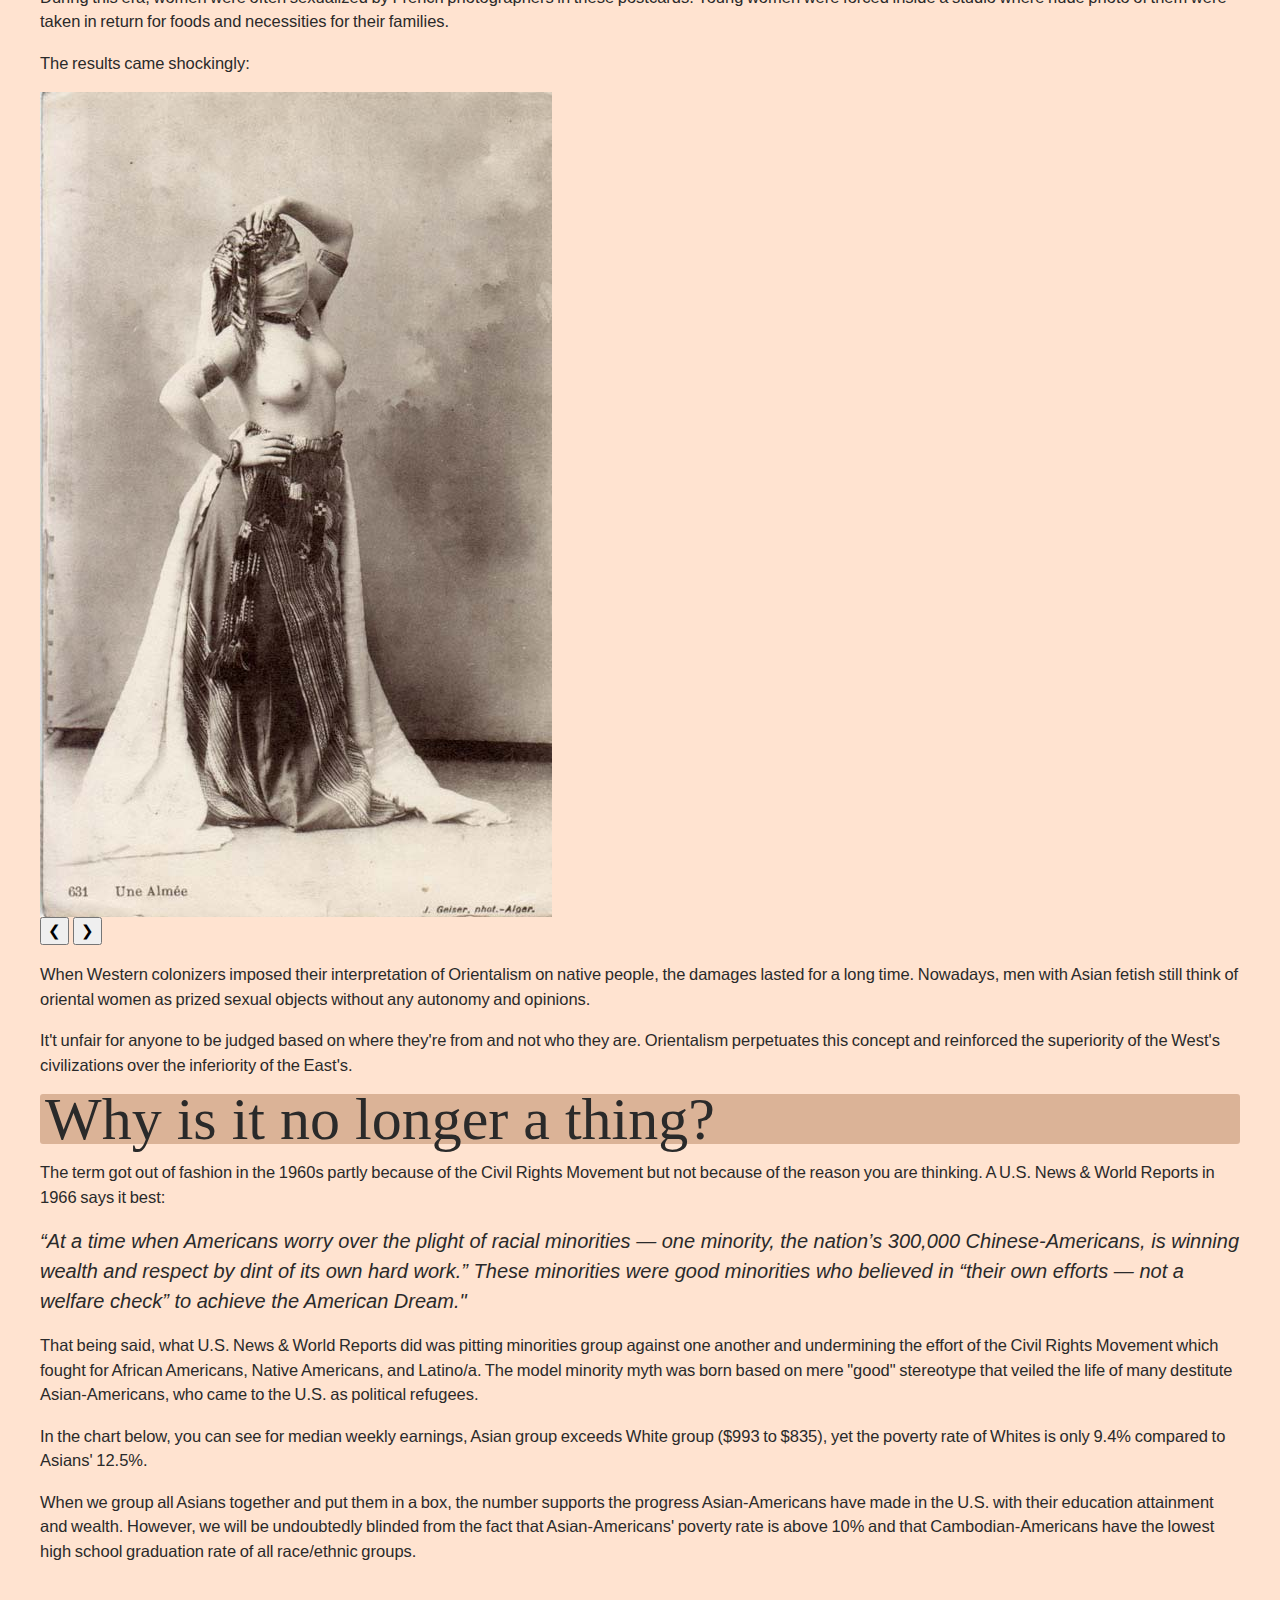
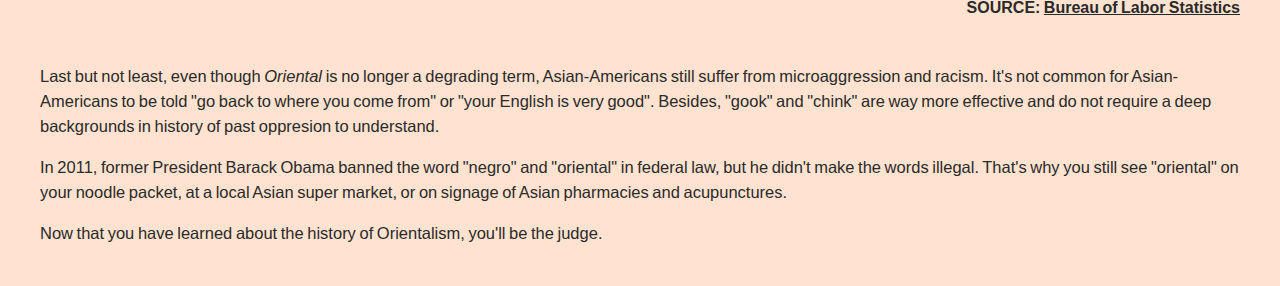
==== commit fcbeb7e5: "Update index.html" ====
--- a/data-story-2/index.html
+++ b/data-story-2/index.html
@@ -63,13 +63,16 @@
 			font-weight: 800;
 			float:right;
 		},
-		img {
-			width:50%;
-		}
 		.slideshow {
 			width:40%;
 			float:left;
-		}
+		},
+		.sidebar {
+			width:55%;
+			margin-right:5%;
+			float:left;
+		},
+			
 
 
 	</style>
@@ -298,6 +301,7 @@
 
 </script>
 </div>
+	<div class="sidebar">
 <p>When Western colonizers imposed their interpretation of Orientalism on native people, the damages lasted for a long time. Nowadays, men with Asian fetish still think of oriental women as prized sexual objects without any autonomy and opinions.<p>
 <p>It't unfair for anyone to be judged based on where they're from and not who they are. Orientalism perpetuates this concept and reinforced the superiority of the West's civilizations over the inferiority of the East's.</p>
 	<h2>Why is it no longer a thing?</h2>
@@ -306,7 +310,8 @@
 	<p>That being said, what U.S. News & World Reports did was pitting minorities group against one another and undermining the effort of the Civil Rights Movement which fought for African Americans, Native Americans, and Latino/a. The model minority myth was born based on mere "good" stereotype that veiled the life of many destitute Asian-Americans, who came to the U.S. as political refugees.</p>
 	<p>In the chart below, you can see for median weekly earnings, Asian group exceeds White group ($993 to $835), yet the poverty rate of Whites is only 9.4% compared to Asians' 12.5%.</p>
 	<p>When we group all Asians together and put them in a box, the number supports the progress Asian-Americans have made in the U.S. with their education attainment and wealth. However, we will be undoubtedly blinded from the fact that Asian-Americans' poverty rate is above 10% and that Cambodian-Americans have the lowest high school graduation rate of all race/ethnic groups. 
-	<div id="chart02"></div>
+	</div>
+		<div id="chart02"></div>
 	<script>
 		$(function () {
 			var myChart02 = Highcharts.chart('chart02', {
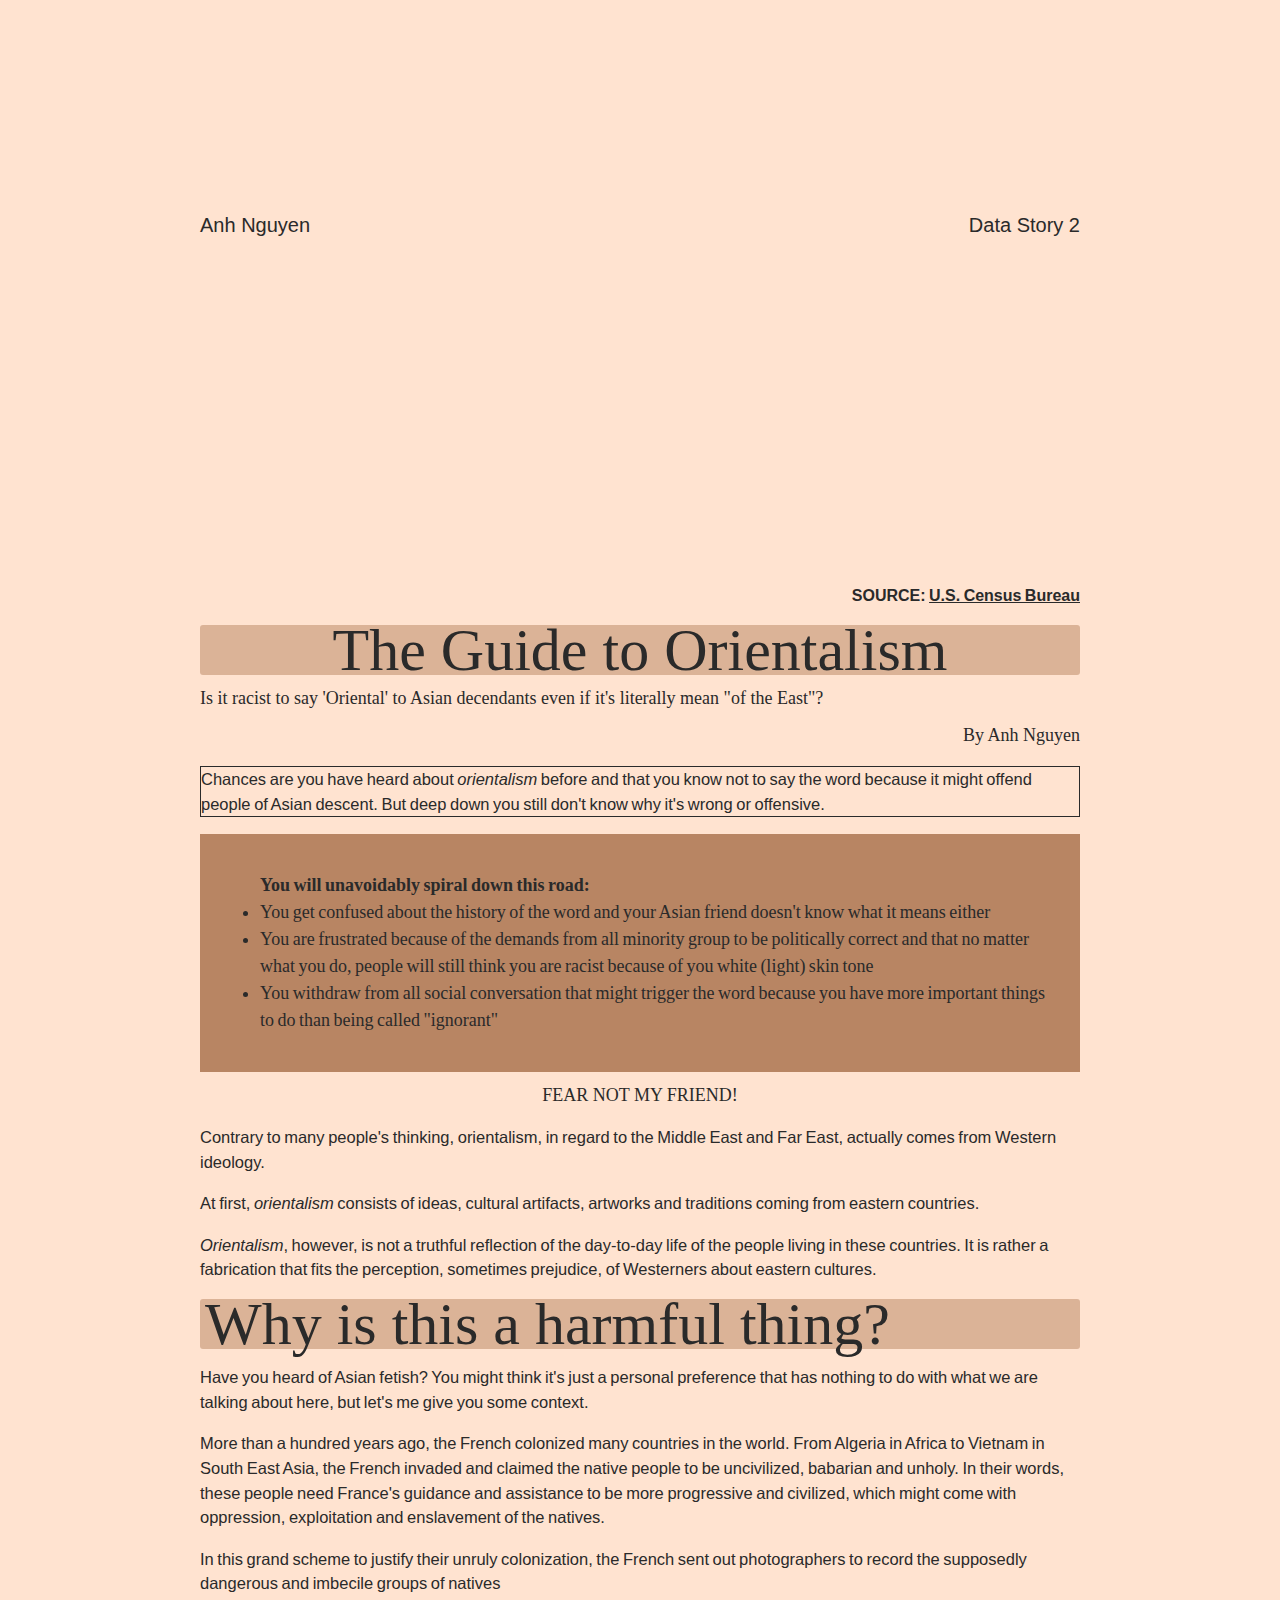
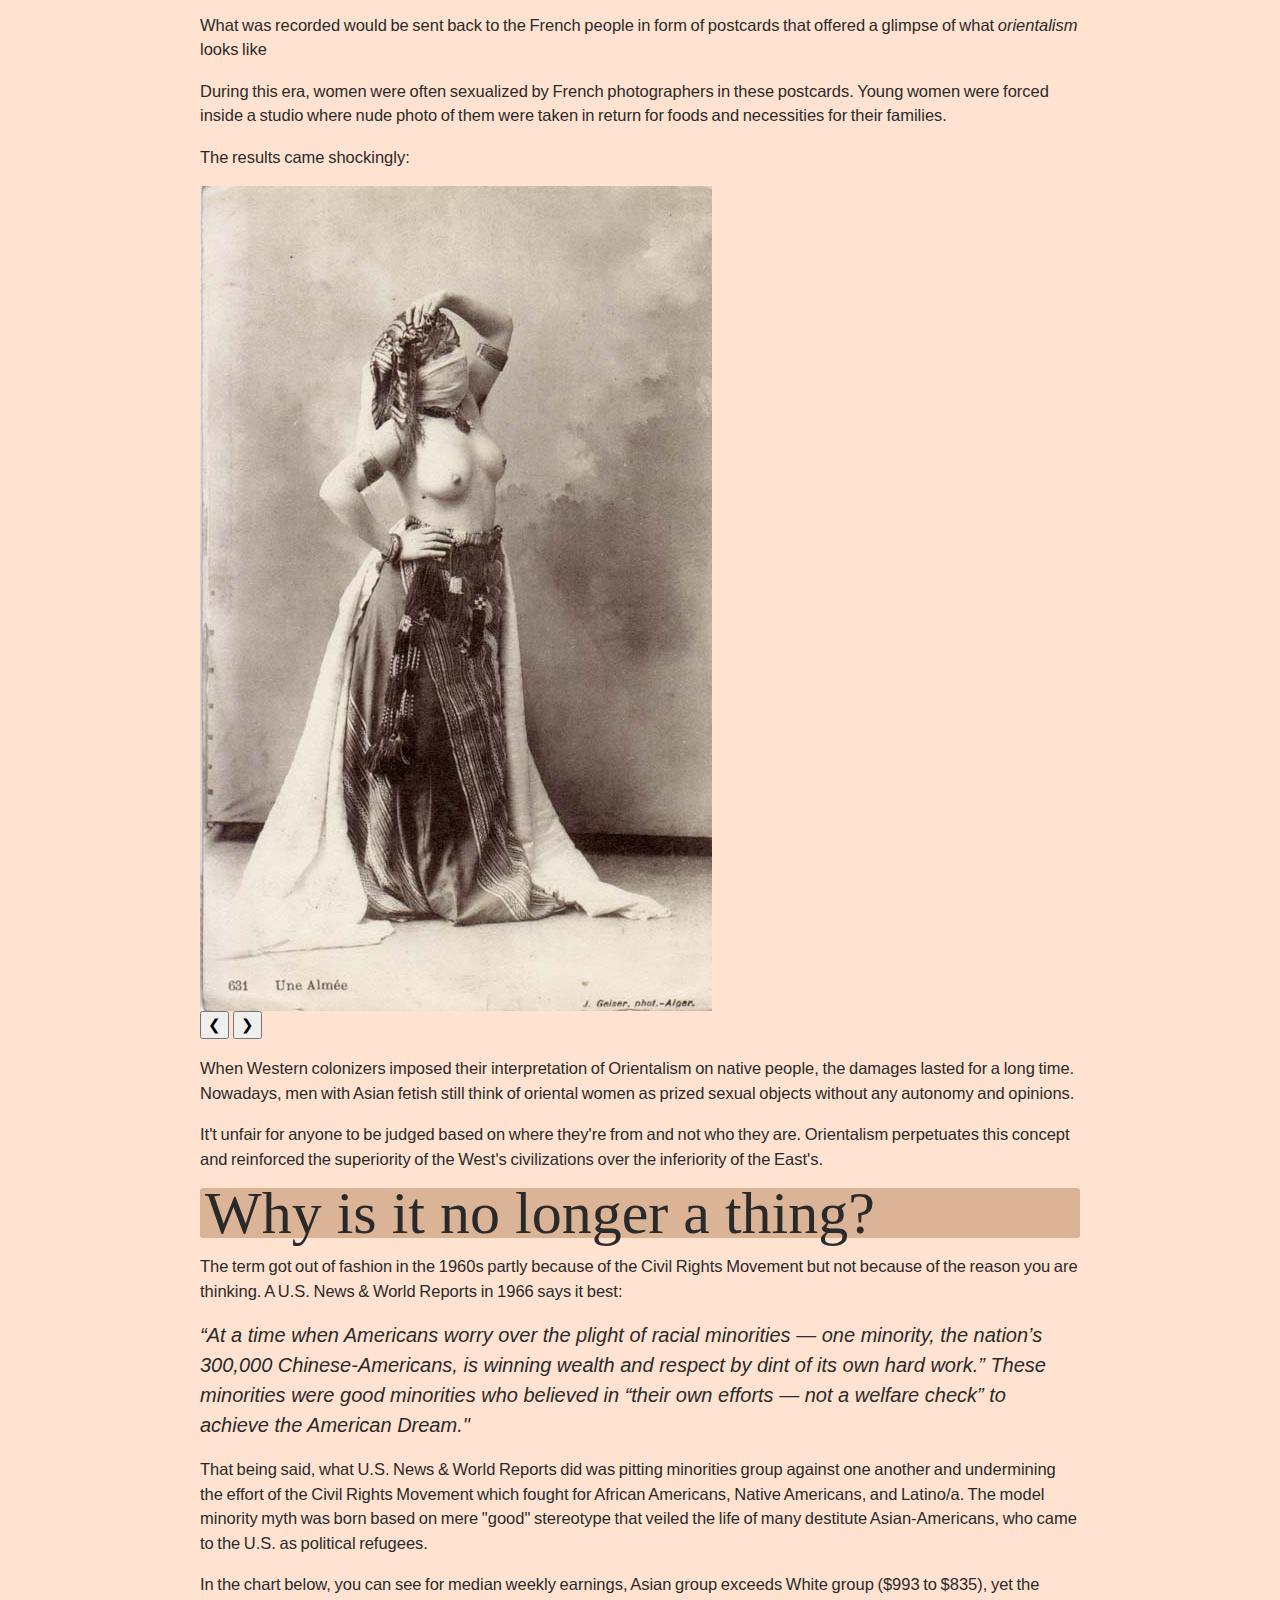
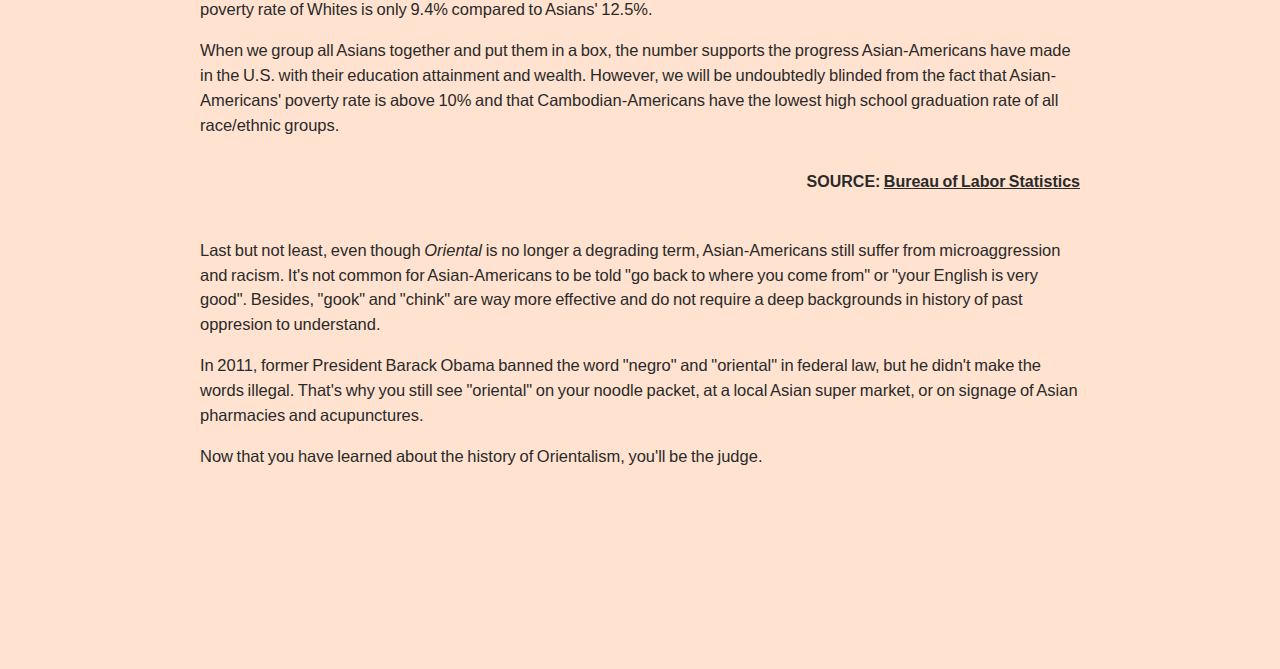
==== commit 8dcd2597: "Update index.html" ====
--- a/data-story-2/index.html
+++ b/data-story-2/index.html
@@ -13,7 +13,7 @@
 		src:url(fonts/ITCFranklinGothicStd-Med.otf);}
 		@font-face {font-family:"Franklin Light";
 		src:url(fonts/franklin-gothic-light.ttf);}
-		body {margin:40px;
+		body {margin:200px;
 			color:#2a2a2a;
 			background-color:#ffe3d0}
 		h1 {font-family:"Franklin Bold", Helvetica, Arial, sans-serif;
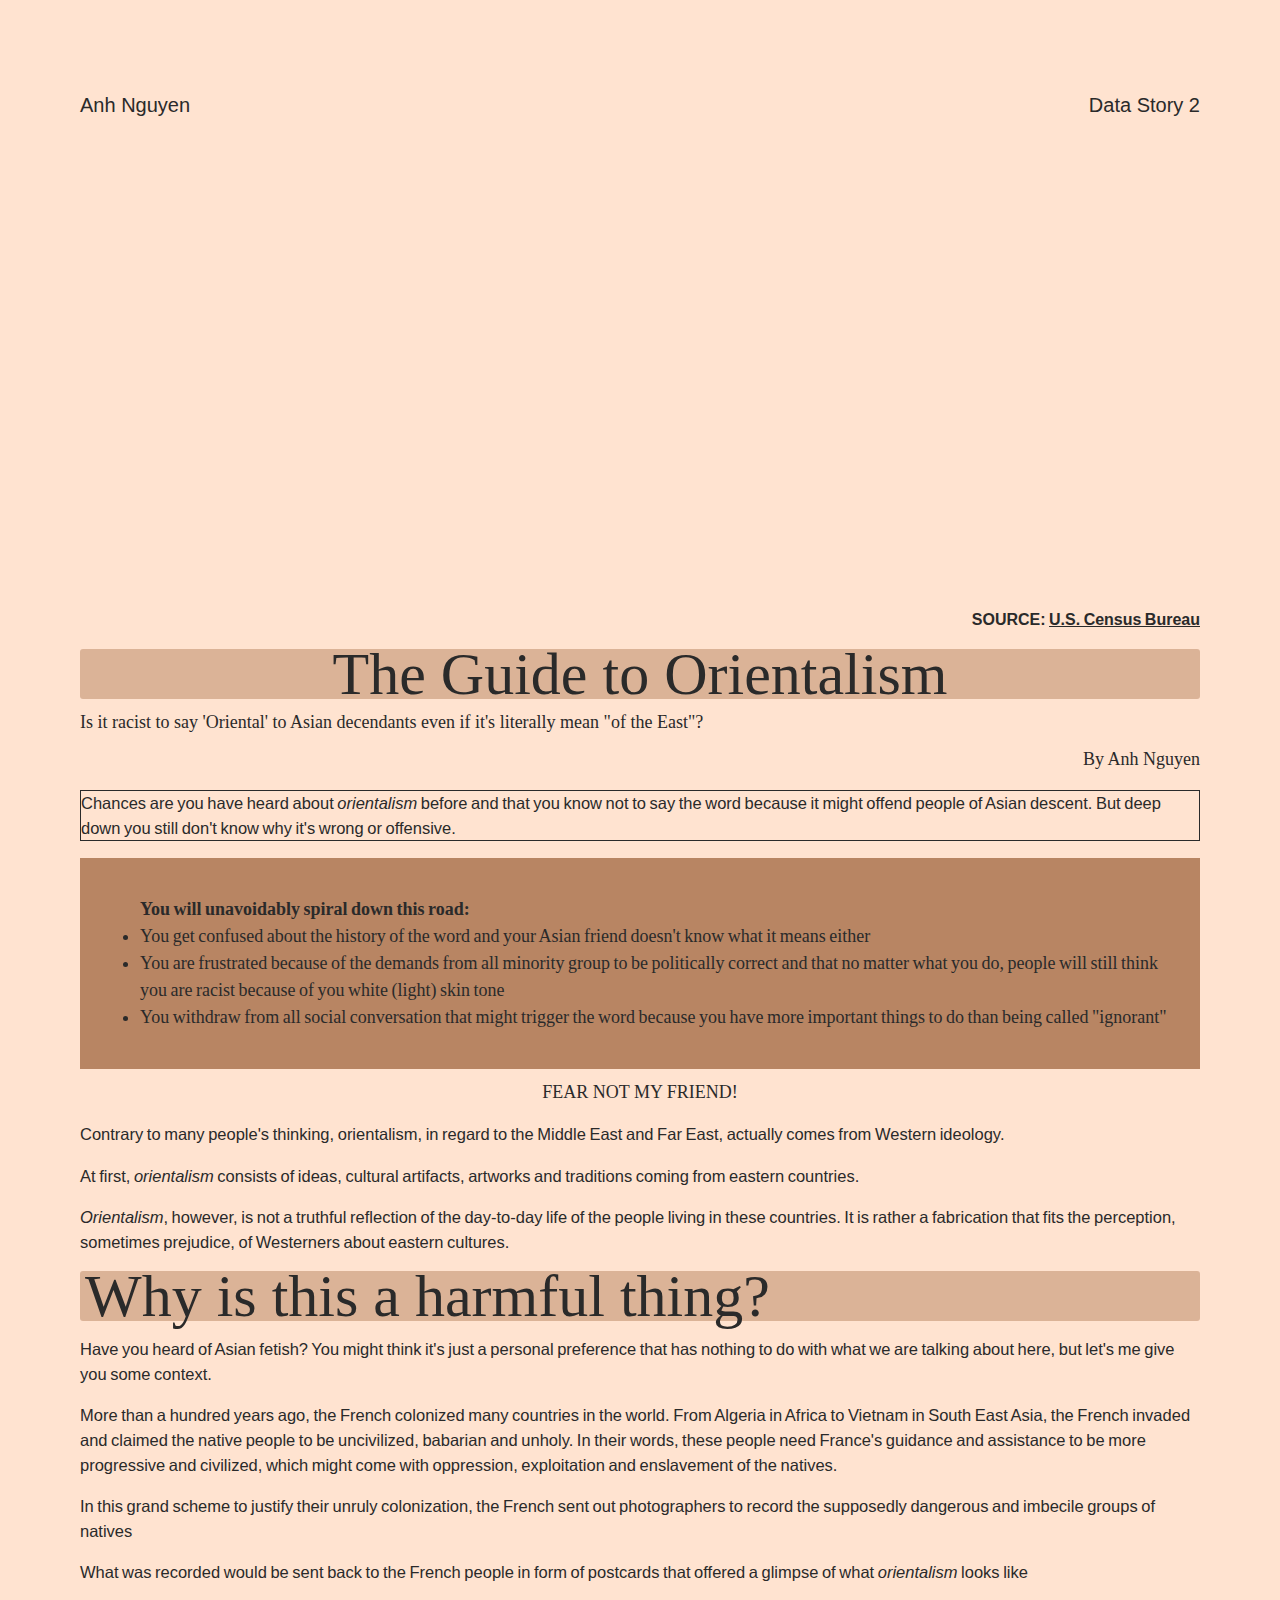
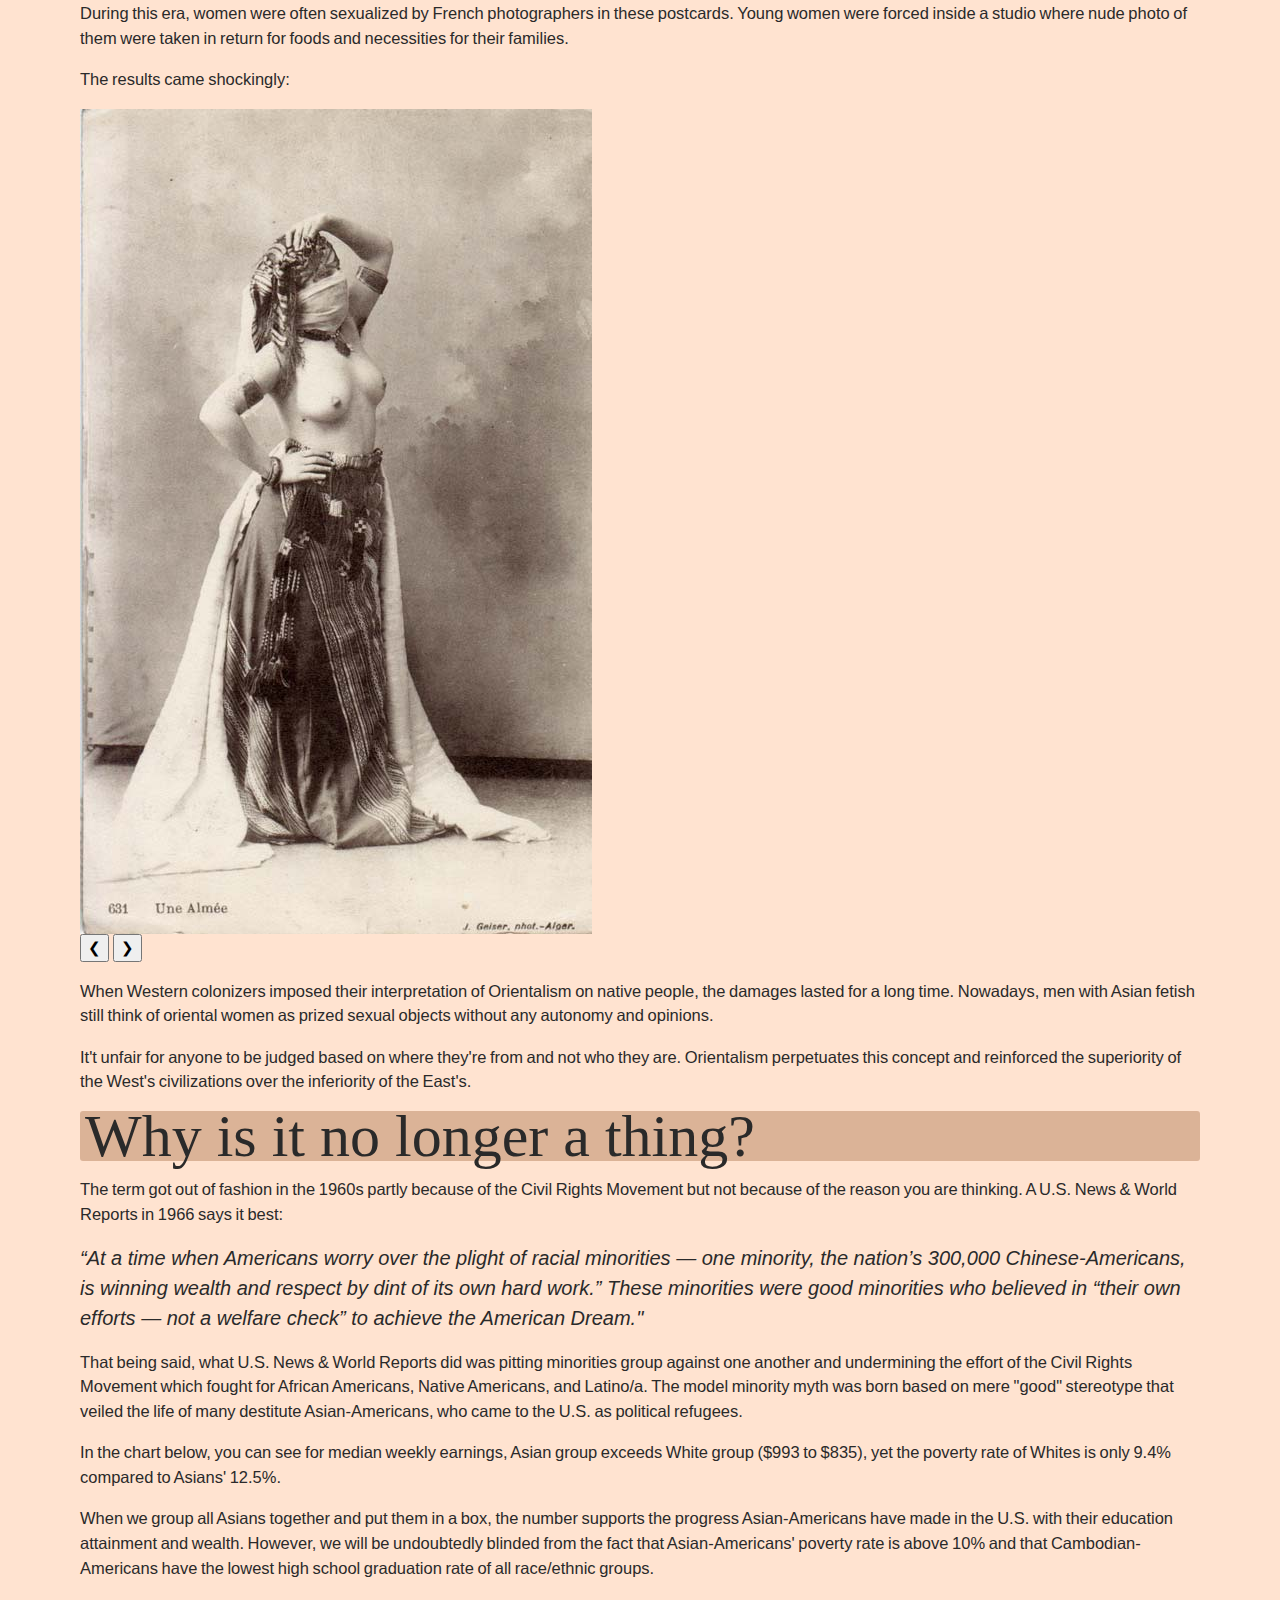
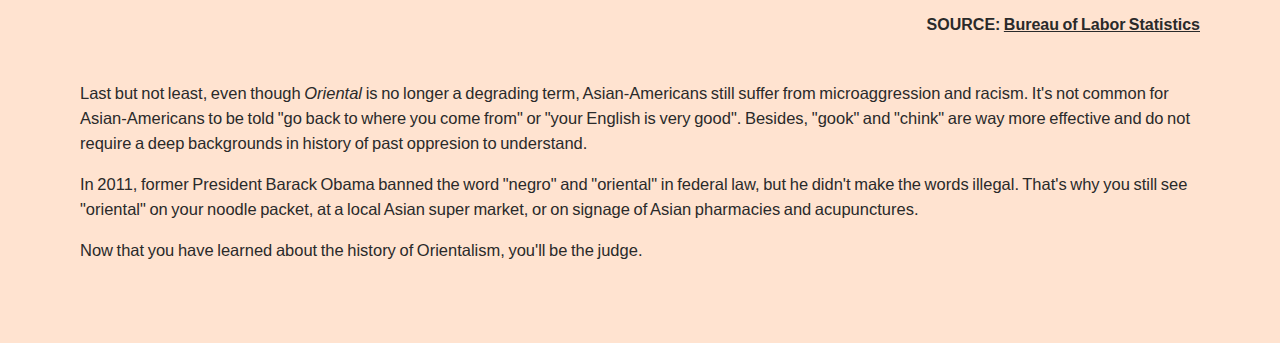
==== commit 7c64384c: "Update index.html" ====
--- a/data-story-2/index.html
+++ b/data-story-2/index.html
@@ -13,7 +13,7 @@
 		src:url(fonts/ITCFranklinGothicStd-Med.otf);}
 		@font-face {font-family:"Franklin Light";
 		src:url(fonts/franklin-gothic-light.ttf);}
-		body {margin:200px;
+		body {	padding:80px;
 			color:#2a2a2a;
 			background-color:#ffe3d0}
 		h1 {font-family:"Franklin Bold", Helvetica, Arial, sans-serif;
